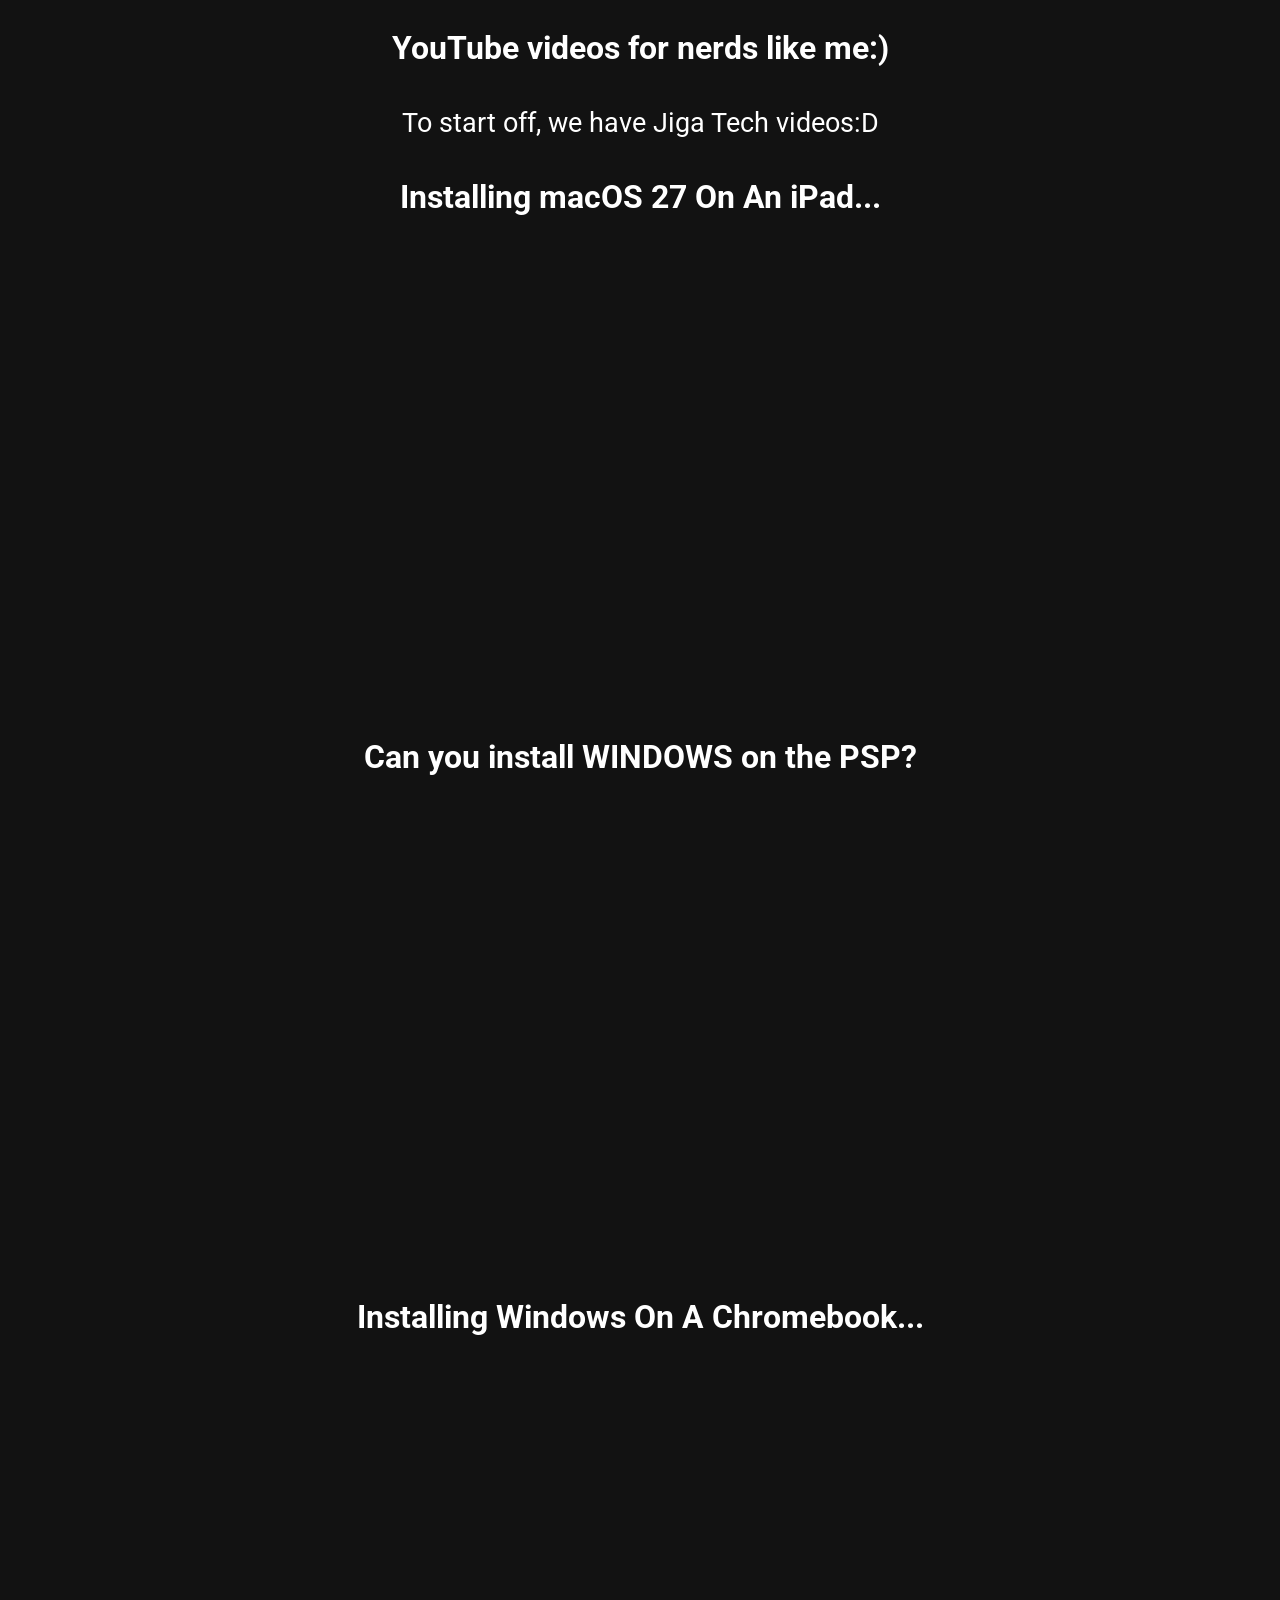
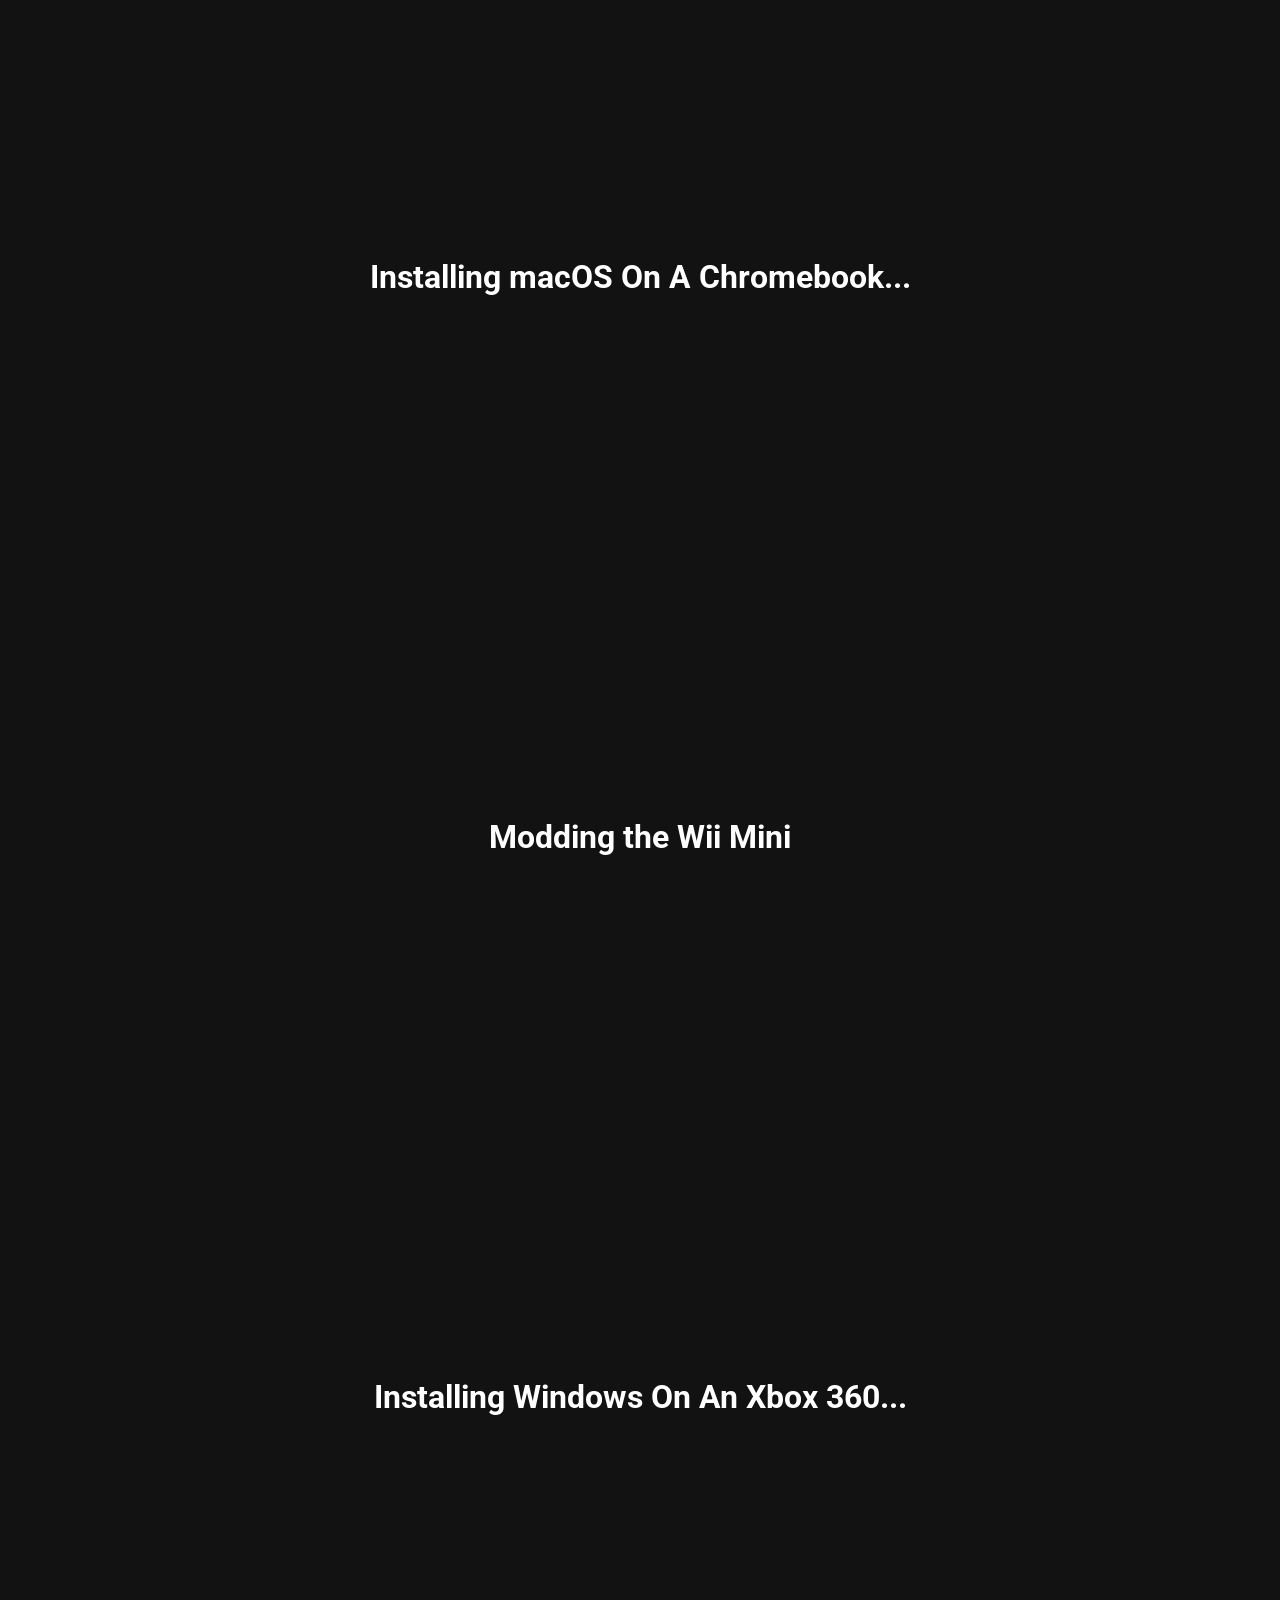
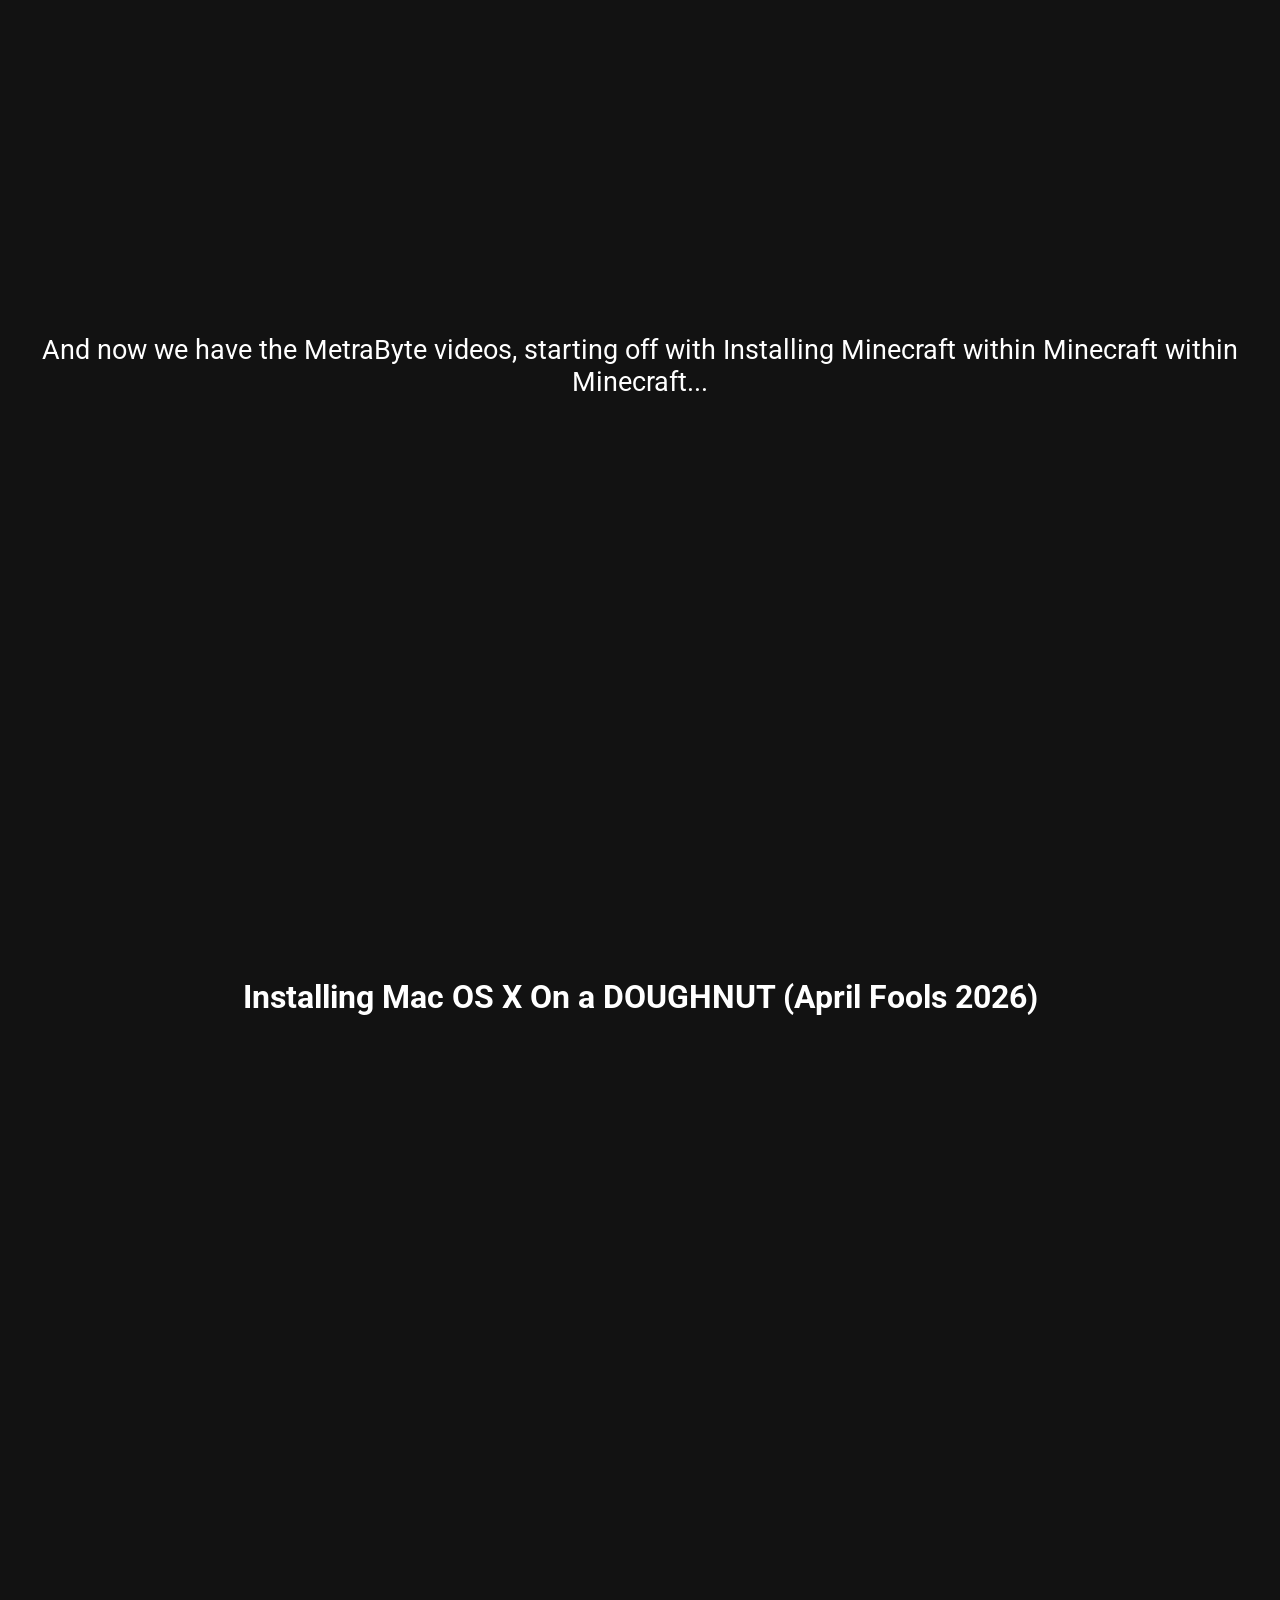
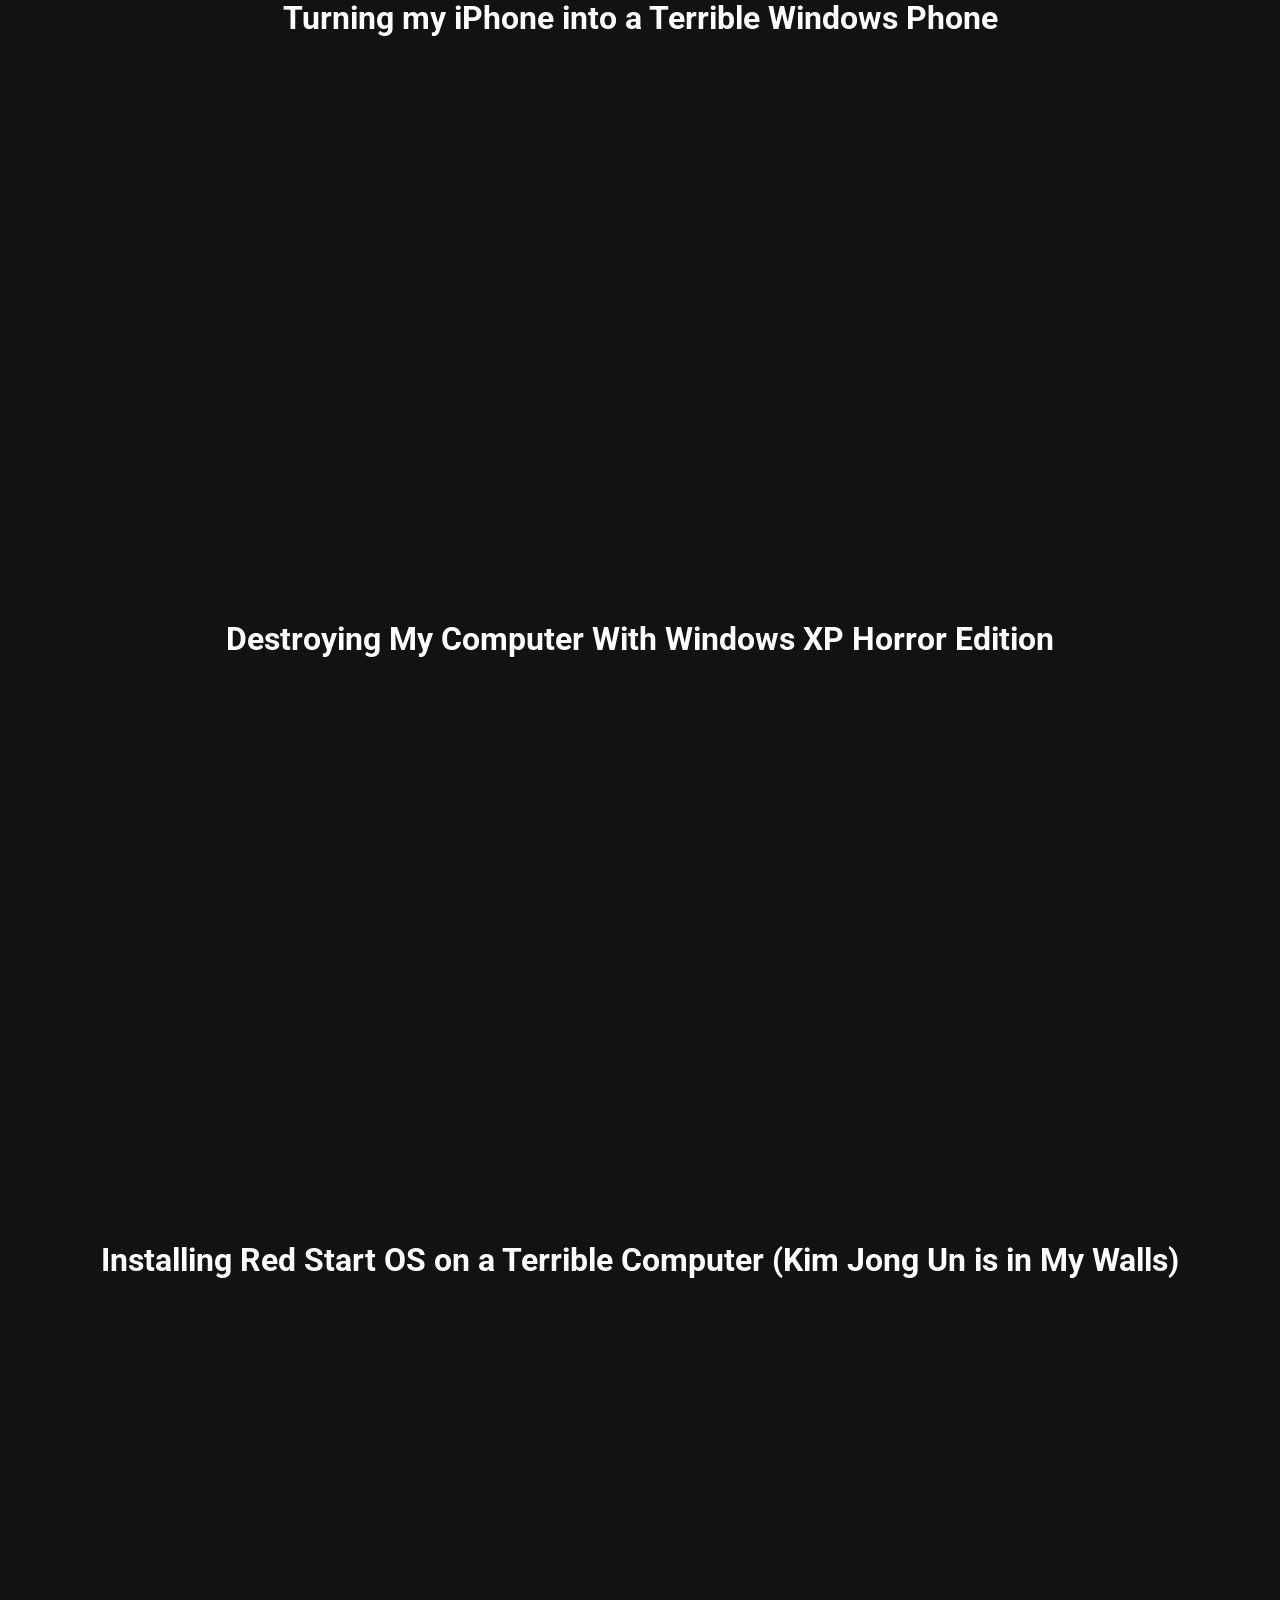
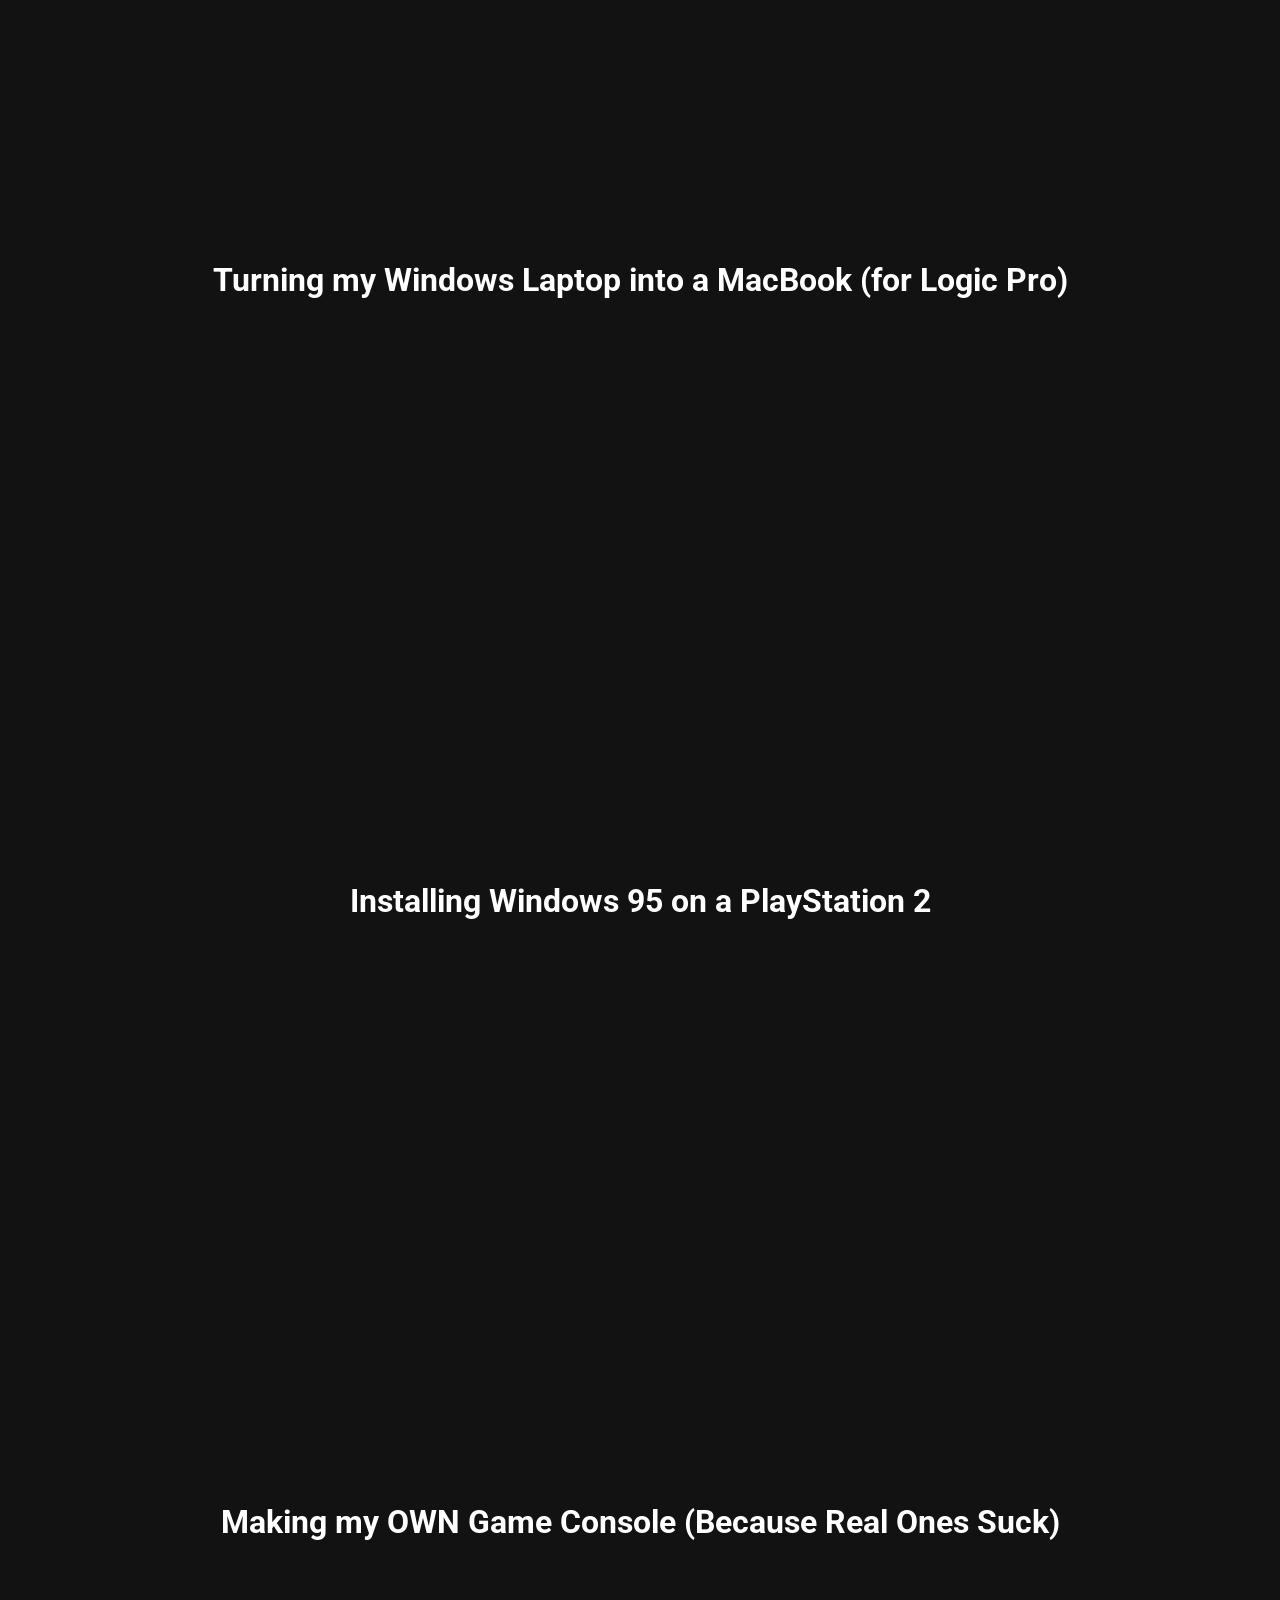
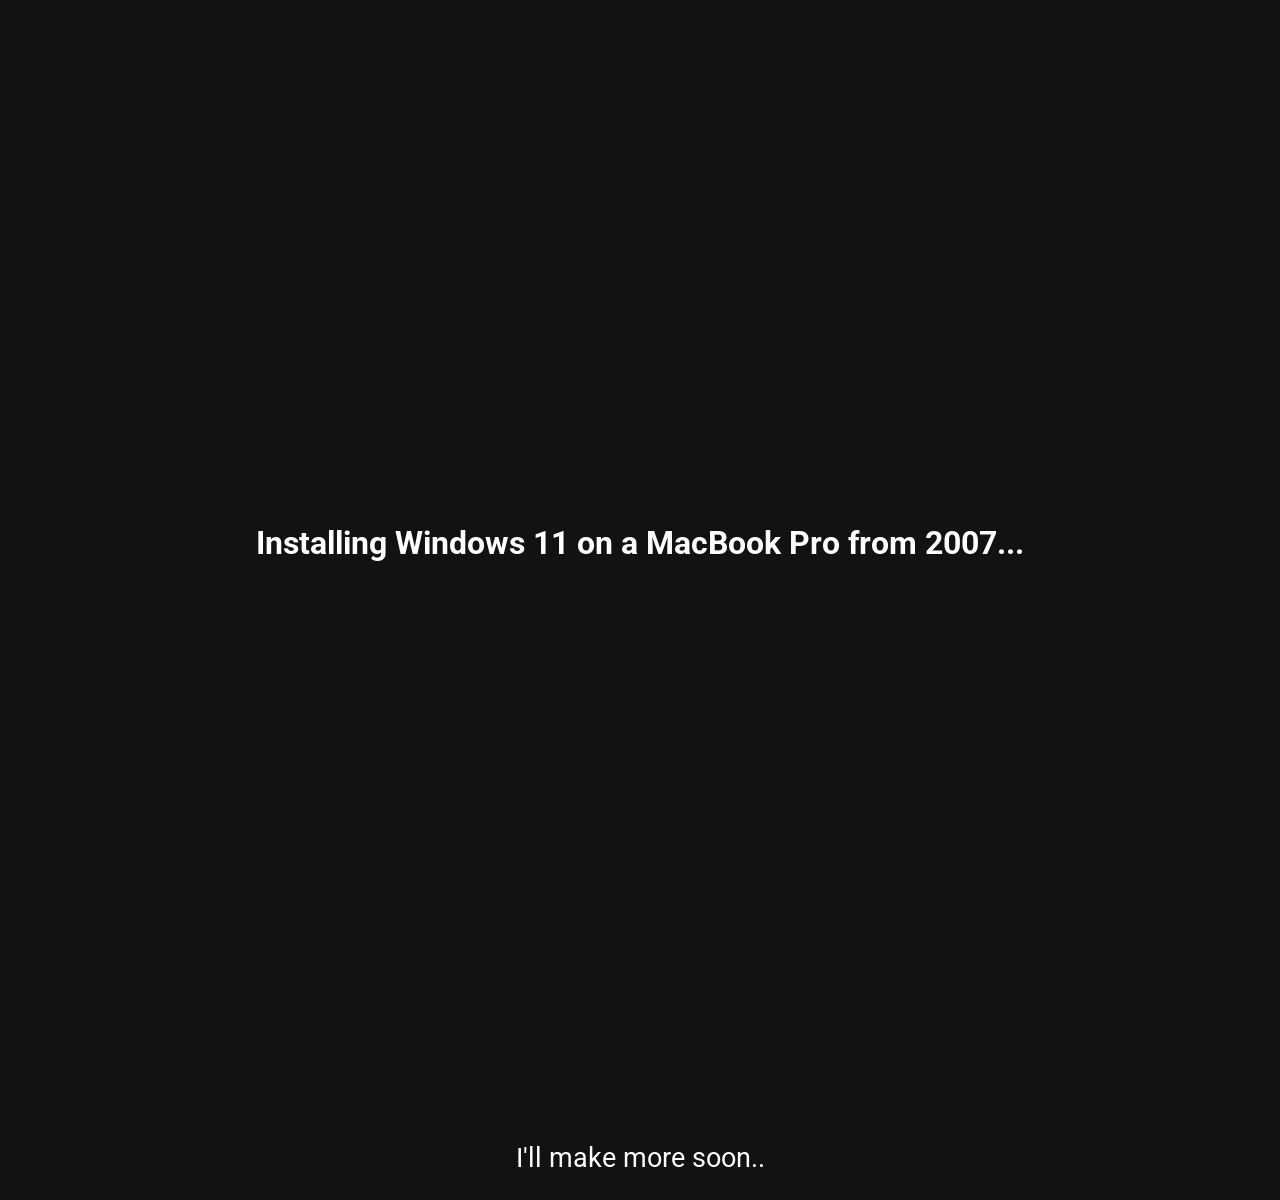
==== index.html @ 1952e0f5 "Fixed anchor tag margin being too small and removed the mobile viewport that was breaking, fixing in" ====
<!DOCTYPE html>
<html lang="en">
<head>
    <meta charset="UTF-8">
    <title>Youtube videos for nerds</title>
    <link rel="stylesheet" href="style.css">
    <link rel="icon" type="image/x-icon" href="https://www.youtube.com/s/desktop/ee8698c4/img/favicon_32x32.png">
</head>
<body>
<div class="main_div">
    <h1>YouTube videos for nerds like me:)</h1>
    <a>To start off, we have Jiga Tech videos:D</a>
    <h1>Installing macOS 27 On An iPad...</h1>
    <iframe width="852" height="479" src="https://www.youtube.com/embed/Q80JICYlaUM" title="Installing macOS 27 On An iPad..." frameborder="0" allow="accelerometer; autoplay; clipboard-write; encrypted-media; gyroscope; picture-in-picture; web-share" referrerpolicy="strict-origin-when-cross-origin" allowfullscreen></iframe>
    <h1>Can you install WINDOWS on the PSP?</h1>
    <iframe width="852" height="479" src="https://www.youtube.com/embed/58roVvNGNN0" title="Can You Install WINDOWS On The PSP?" frameborder="0" allow="accelerometer; autoplay; clipboard-write; encrypted-media; gyroscope; picture-in-picture; web-share" referrerpolicy="strict-origin-when-cross-origin" allowfullscreen></iframe>
    <h1>Installing Windows On A Chromebook...</h1>
    <iframe width="852" height="479" src="https://www.youtube.com/embed/crht0i_jyRI" title="Installing Windows On A Chromebook..." frameborder="0" allow="accelerometer; autoplay; clipboard-write; encrypted-media; gyroscope; picture-in-picture; web-share" referrerpolicy="strict-origin-when-cross-origin" allowfullscreen></iframe>
    <h1>Installing macOS On A Chromebook...</h1>
    <iframe width="852" height="479" src="https://www.youtube.com/embed/_Xw7yk_ZlBw" title="Installing macOS On A Chromebook..." frameborder="0" allow="accelerometer; autoplay; clipboard-write; encrypted-media; gyroscope; picture-in-picture; web-share" referrerpolicy="strict-origin-when-cross-origin" allowfullscreen></iframe>
    <h1>Modding the Wii Mini</h1>
    <iframe width="852" height="479" src="https://www.youtube.com/embed/7BPbZXWyrgA" title="Modding the Wii Mini" frameborder="0" allow="accelerometer; autoplay; clipboard-write; encrypted-media; gyroscope; picture-in-picture; web-share" referrerpolicy="strict-origin-when-cross-origin" allowfullscreen></iframe>
    <h1>Installing Windows On An Xbox 360...</h1>
    <iframe width="852" height="479" src="https://www.youtube.com/embed/KaP1374NFRg" title="Installing Windows On An Xbox 360..." frameborder="0" allow="accelerometer; autoplay; clipboard-write; encrypted-media; gyroscope; picture-in-picture; web-share" referrerpolicy="strict-origin-when-cross-origin" allowfullscreen></iframe>
    <a>And now we have the MetraByte videos, starting off with Installing Minecraft within Minecraft within Minecraft...</a>
    <iframe width="945" height="540" src="https://www.youtube.com/embed/Di9E1M2FveU" title="Installing Minecraft within Minecraft within Minecraft..." frameborder="0" allow="accelerometer; autoplay; clipboard-write; encrypted-media; gyroscope; picture-in-picture; web-share" referrerpolicy="strict-origin-when-cross-origin" allowfullscreen></iframe>
    <h1>Installing Mac OS X On a DOUGHNUT (April Fools 2026)</h1>
    <iframe width="945" height="540" src="https://www.youtube.com/embed/rZ3J-4A0E00" title="Installing Mac OS X On a DOUGHNUT (April Fools 2026)" frameborder="0" allow="accelerometer; autoplay; clipboard-write; encrypted-media; gyroscope; picture-in-picture; web-share" referrerpolicy="strict-origin-when-cross-origin" allowfullscreen></iframe>
    <h1>Turning my iPhone into a Terrible Windows Phone</h1>
    <iframe width="945" height="540" src="https://www.youtube.com/embed/H2f_0lHPXfc" title="Turning my iPhone into a Terrible Windows Phone" frameborder="0" allow="accelerometer; autoplay; clipboard-write; encrypted-media; gyroscope; picture-in-picture; web-share" referrerpolicy="strict-origin-when-cross-origin" allowfullscreen></iframe>
    <h1>Destroying My Computer With Windows XP Horror Edition</h1>
    <iframe width="945" height="540" src="https://www.youtube.com/embed/OFXDMqabxuI" title="Destroying My Computer With Windows XP Horror Edition" frameborder="0" allow="accelerometer; autoplay; clipboard-write; encrypted-media; gyroscope; picture-in-picture; web-share" referrerpolicy="strict-origin-when-cross-origin" allowfullscreen></iframe>
    <h1>Installing Red Start OS on a Terrible Computer (Kim Jong Un is in My Walls)</h1>
    <iframe width="945" height="540" src="https://www.youtube.com/embed/Gatfb-Of8HY" title="Installing Red Star OS on a Terrible Computer (Kim Jong Un is in My Walls)" frameborder="0" allow="accelerometer; autoplay; clipboard-write; encrypted-media; gyroscope; picture-in-picture; web-share" referrerpolicy="strict-origin-when-cross-origin" allowfullscreen></iframe>
    <h1>Turning my Windows Laptop into a MacBook (for Logic Pro)</h1>
    <iframe width="945" height="540" src="https://www.youtube.com/embed/4u9hv91cWFI" title="Turning my Windows Laptop into a MacBook (for Logic Pro)" frameborder="0" allow="accelerometer; autoplay; clipboard-write; encrypted-media; gyroscope; picture-in-picture; web-share" referrerpolicy="strict-origin-when-cross-origin" allowfullscreen></iframe>
    <h1>Installing Windows 95 on a PlayStation 2</h1>
    <iframe width="945" height="540" src="https://www.youtube.com/embed/NJn9G5nzNj8" title="Installing Windows 95 on a PlayStation 2" frameborder="0" allow="accelerometer; autoplay; clipboard-write; encrypted-media; gyroscope; picture-in-picture; web-share" referrerpolicy="strict-origin-when-cross-origin" allowfullscreen></iframe>
    <h1>Making my OWN Game Console (Because Real Ones Suck)</h1>
    <iframe width="945" height="540" src="https://www.youtube.com/embed/iDDyutf7acA" title="Making my OWN Game Console (Because Real Ones Suck)" frameborder="0" allow="accelerometer; autoplay; clipboard-write; encrypted-media; gyroscope; picture-in-picture; web-share" referrerpolicy="strict-origin-when-cross-origin" allowfullscreen></iframe>
    <h1>Installing Windows 11 on a MacBook Pro from 2007...</h1>
    <iframe width="945" height="540" src="https://www.youtube.com/embed/2RA-zcBE9aY" title="Installing Windows 11 on a MacBook Pro from 2007..." frameborder="0" allow="accelerometer; autoplay; clipboard-write; encrypted-media; gyroscope; picture-in-picture; web-share" referrerpolicy="strict-origin-when-cross-origin" allowfullscreen></iframe>
    <a>I'll make more soon..</a>
</body>
</html>
---- style.css ----
@import url('https://fonts.googleapis.com/css2?family=Roboto:ital,wght@0,100..900;1,100..900&display=swap');

.main_div {
    display: flex;
    align-items: center;
    justify-content: center;
    flex-direction: column;
    text-align: center;
    font-family: Roboto, sans-serif;
}

body {
    background-color: #121212;
    color: white;
}

a {
    font-size: 27px;
    display: inline-block; /* Required to allow top/bottom margins */
    margin: 0.67em 0;
}
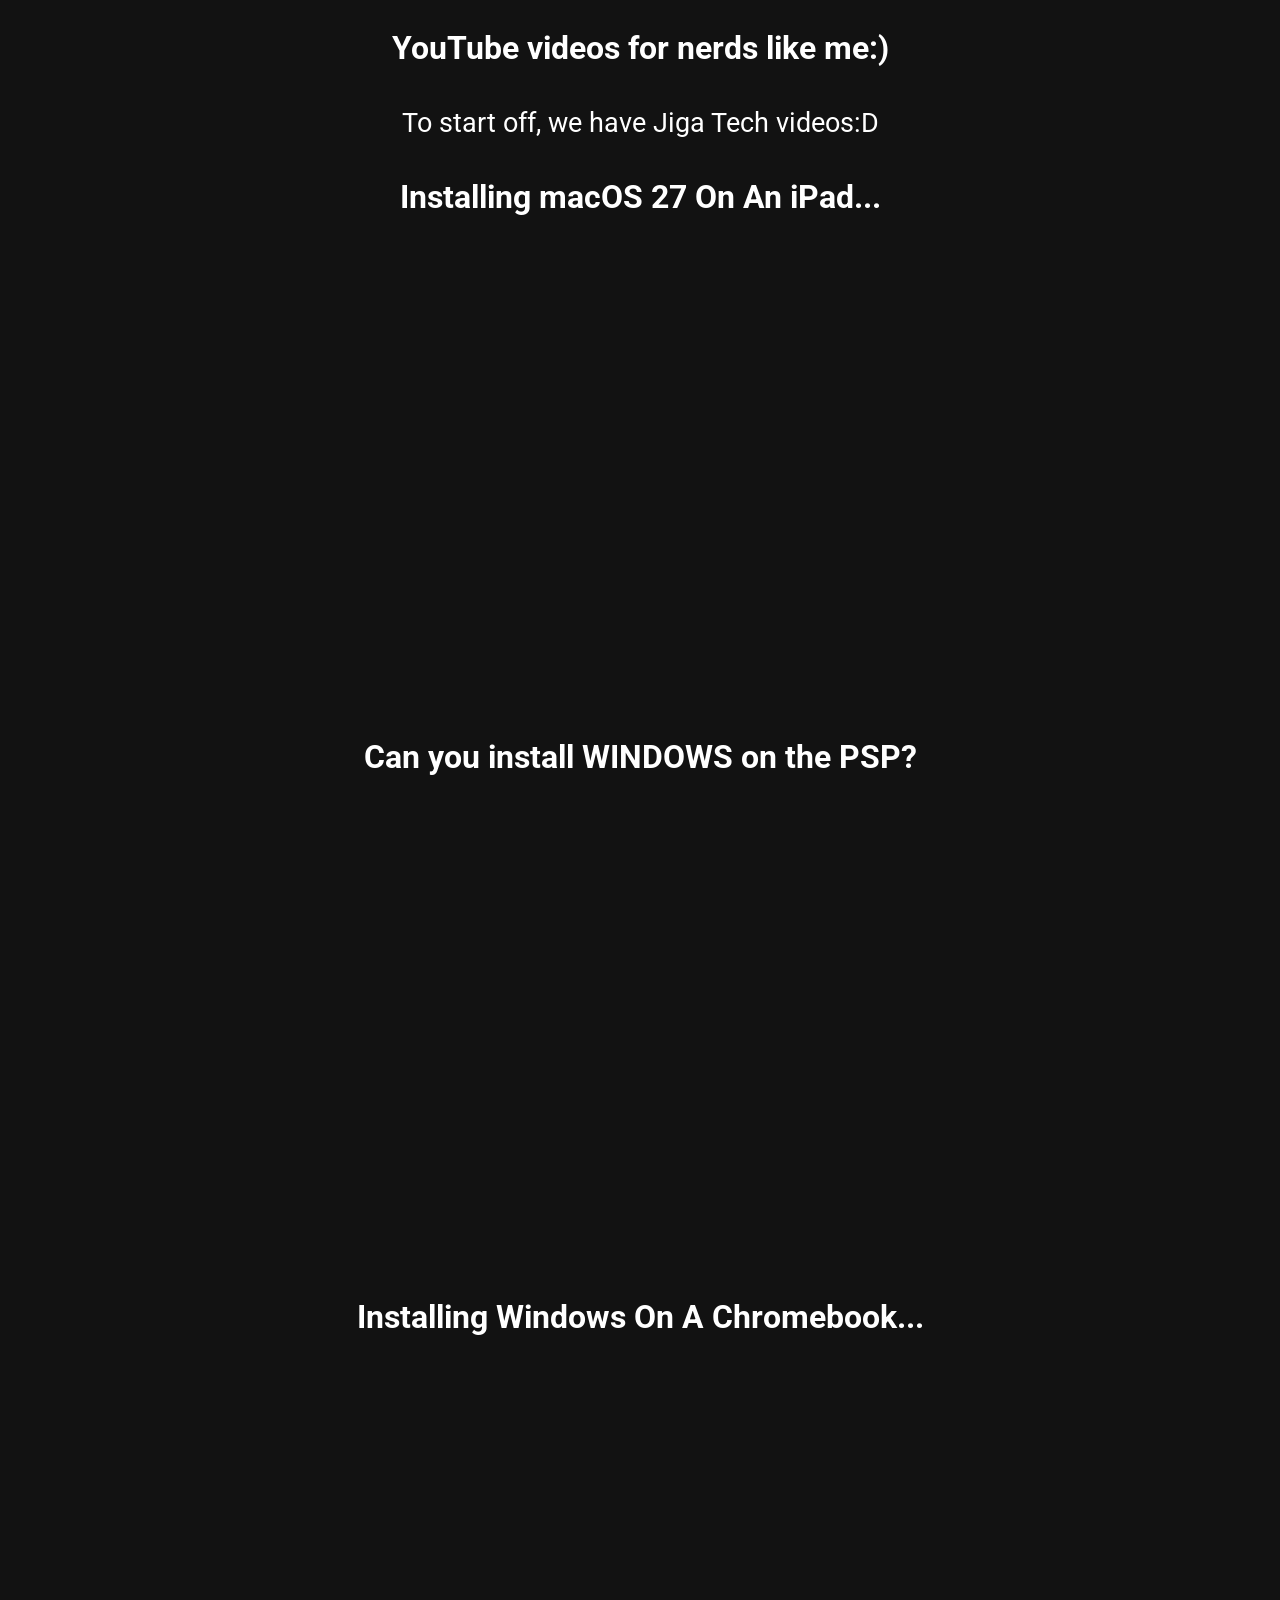
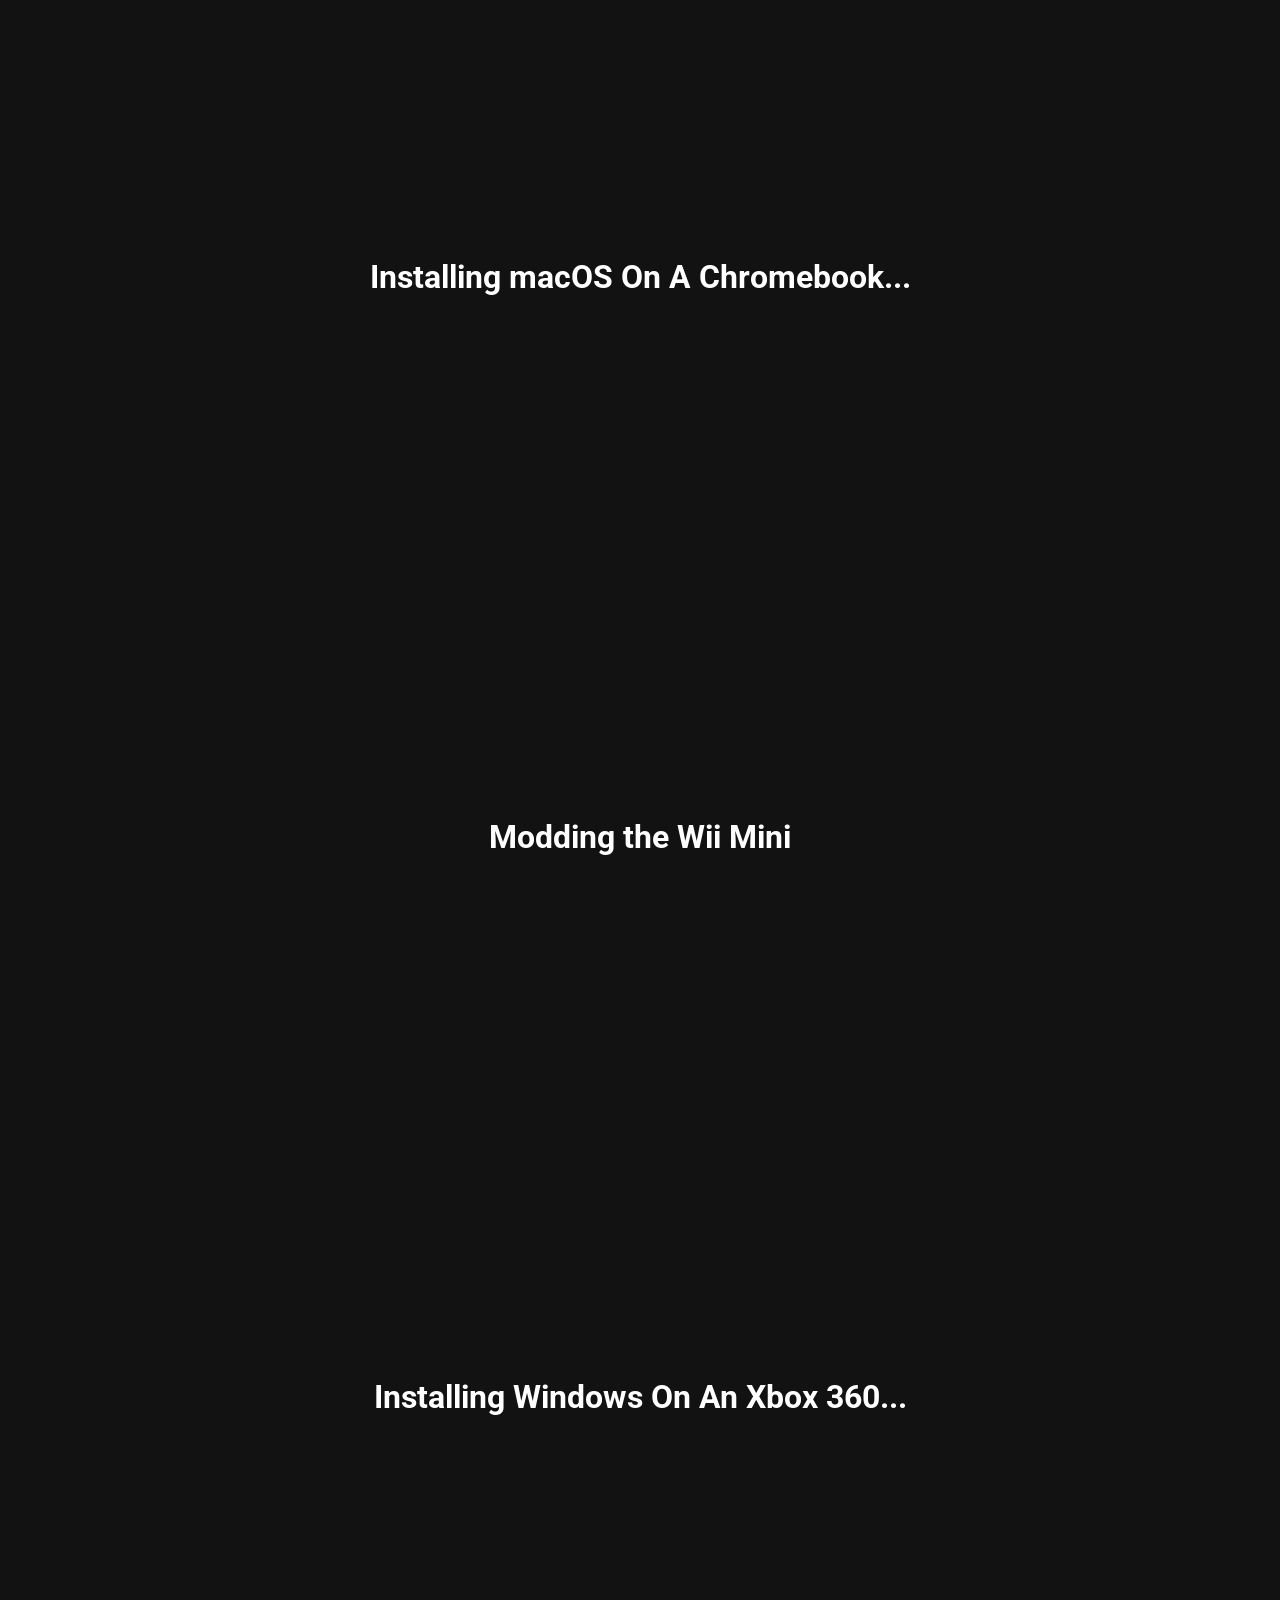
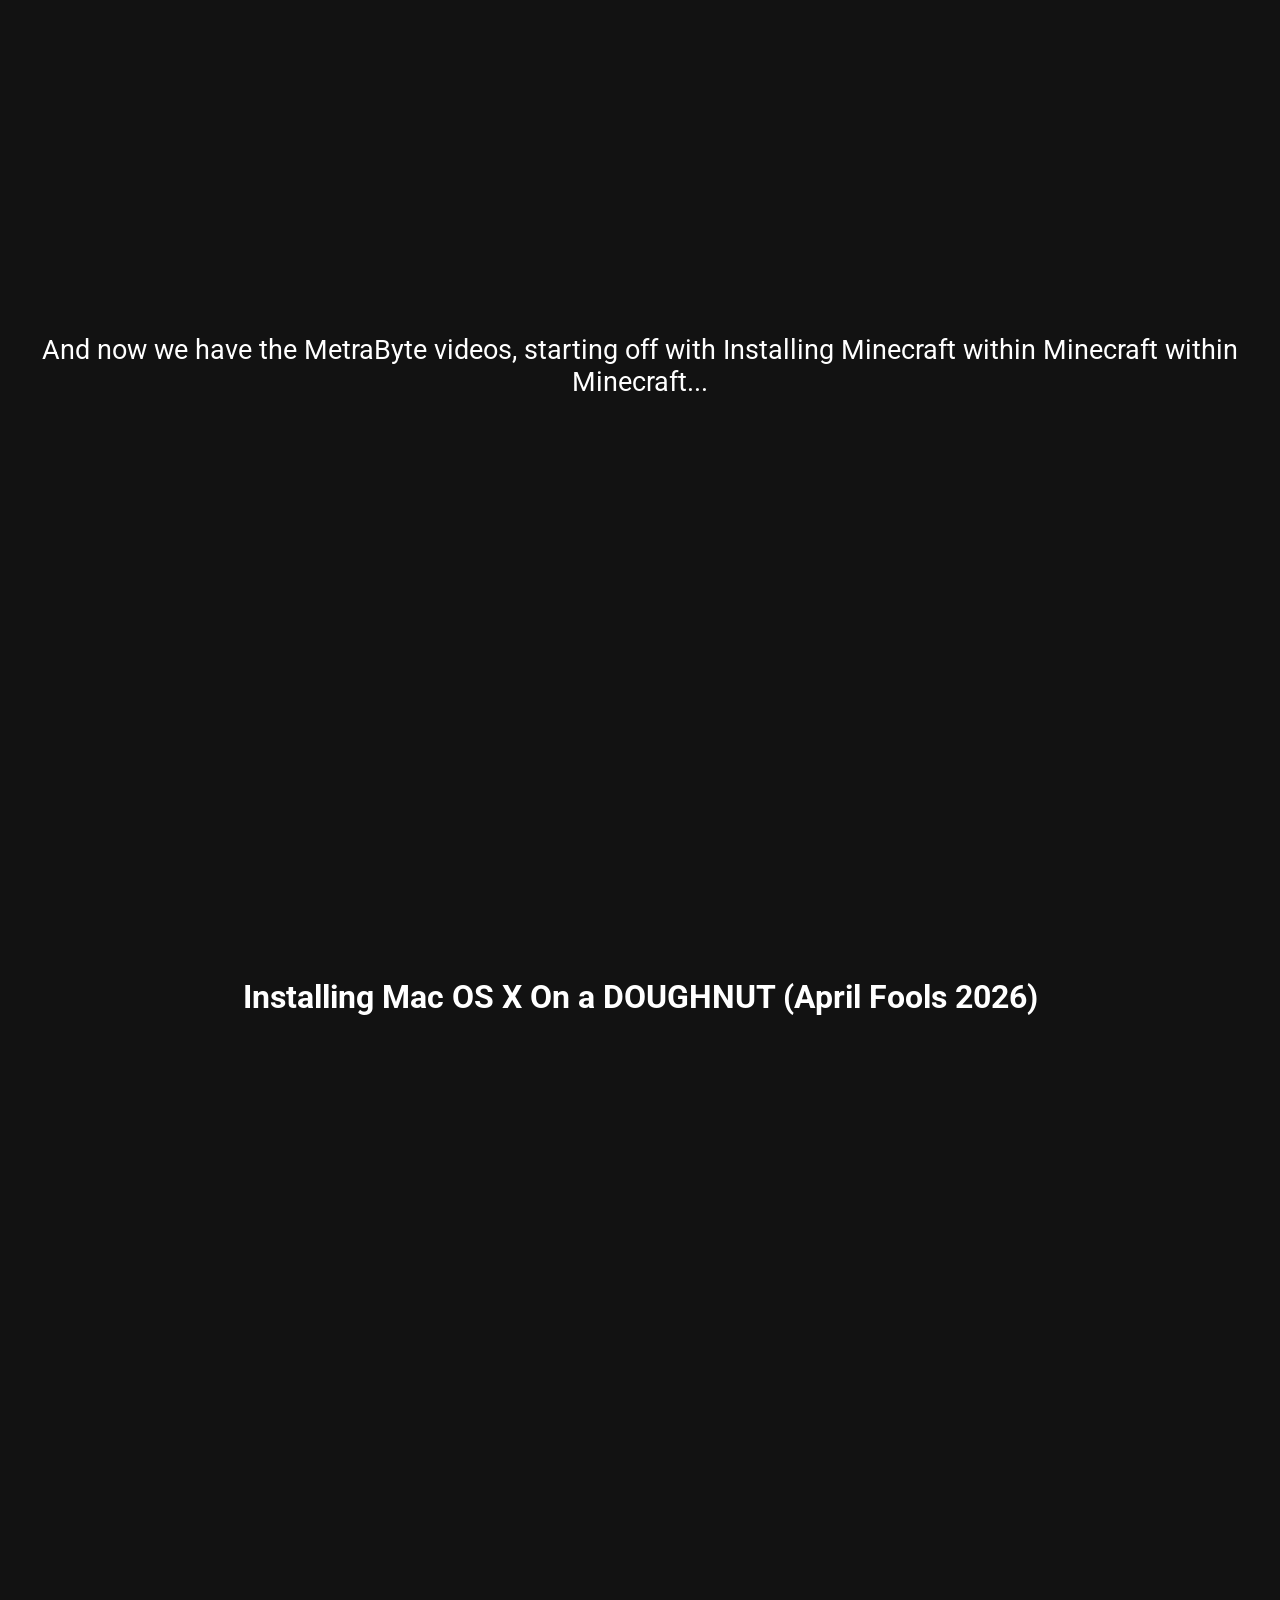
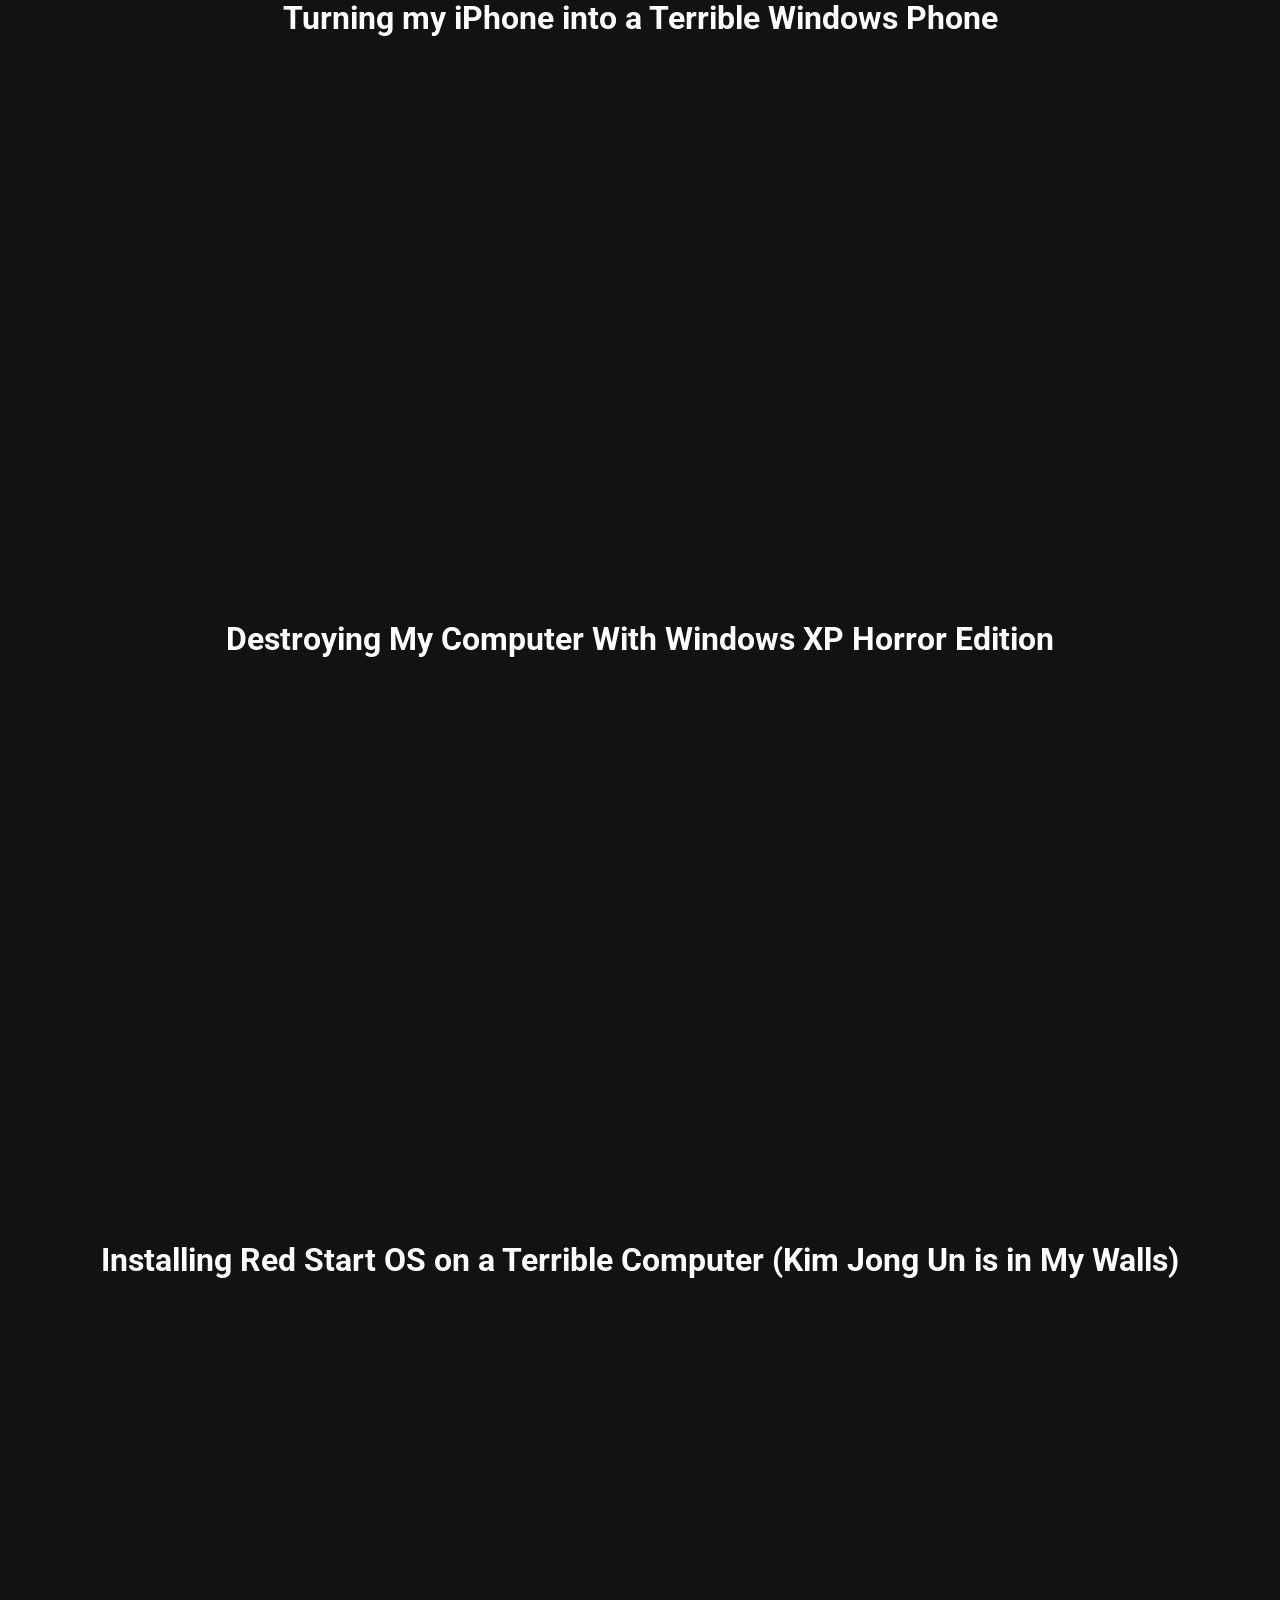
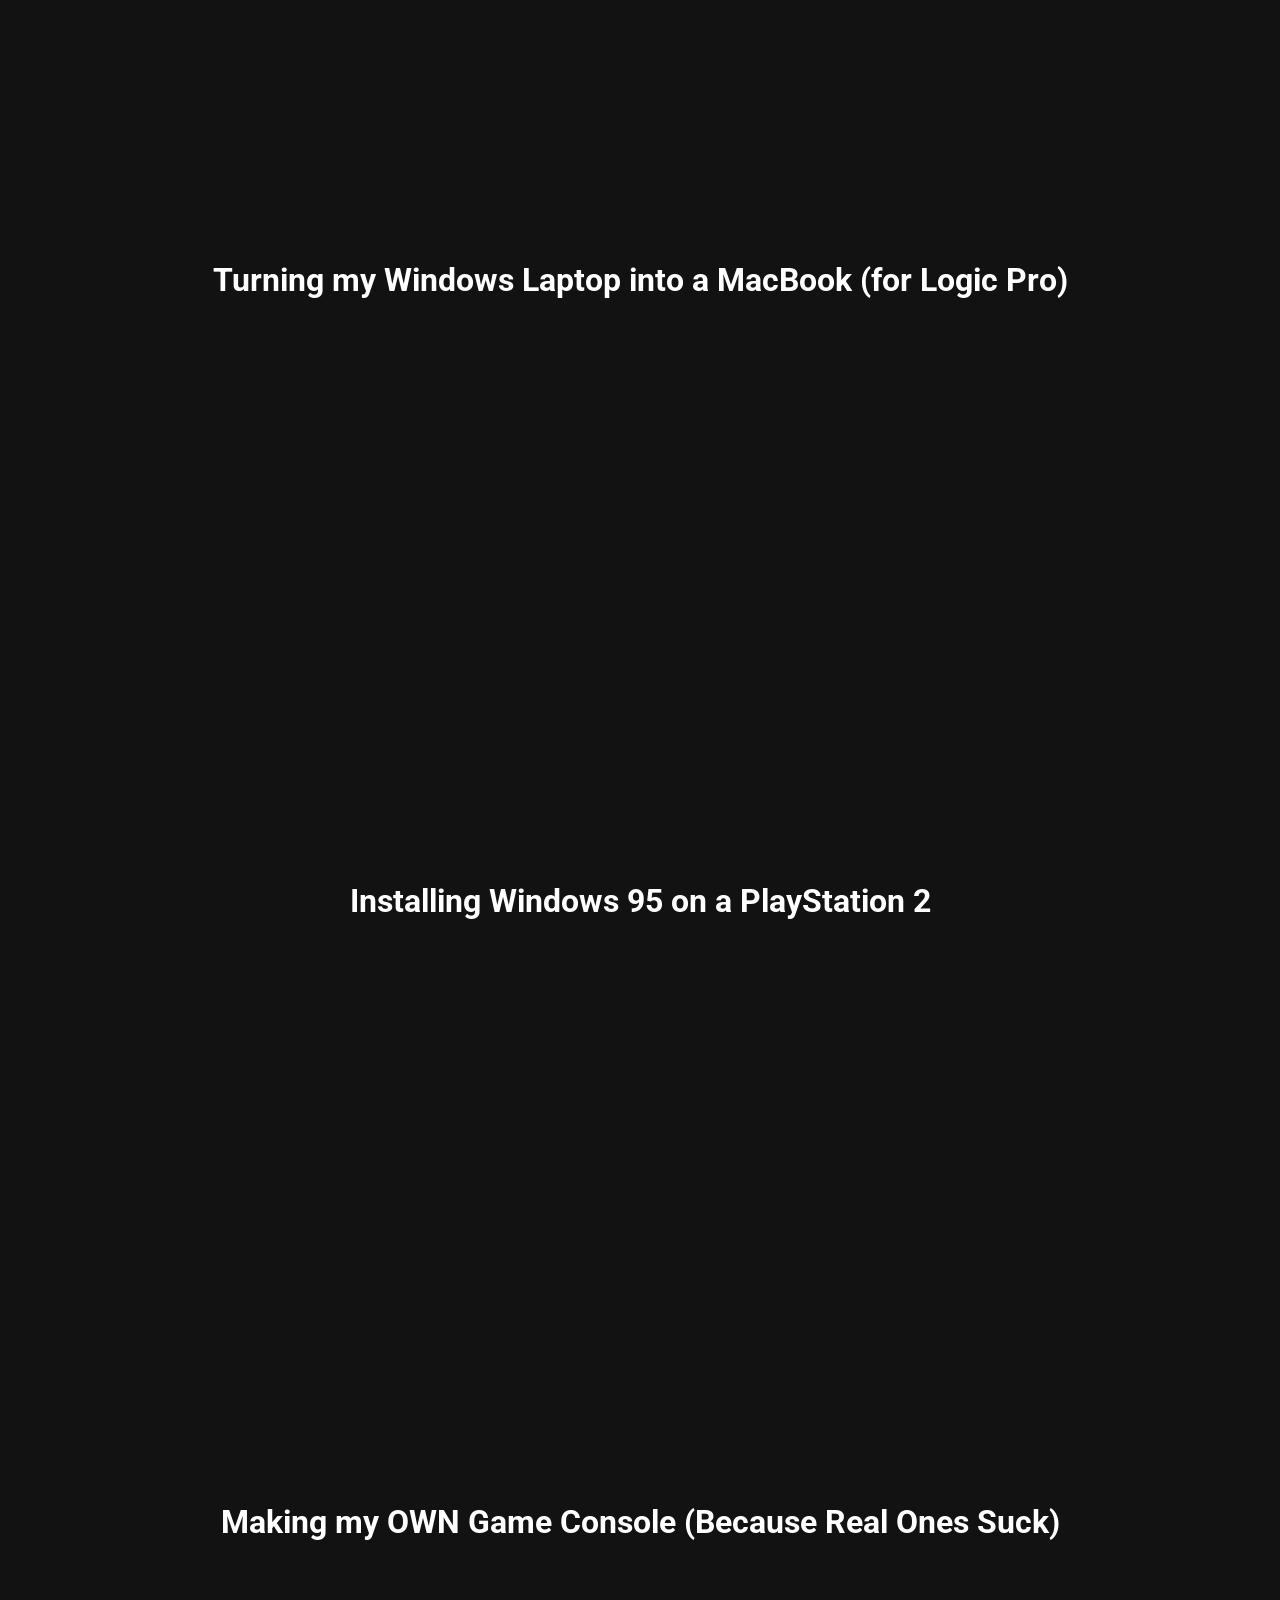
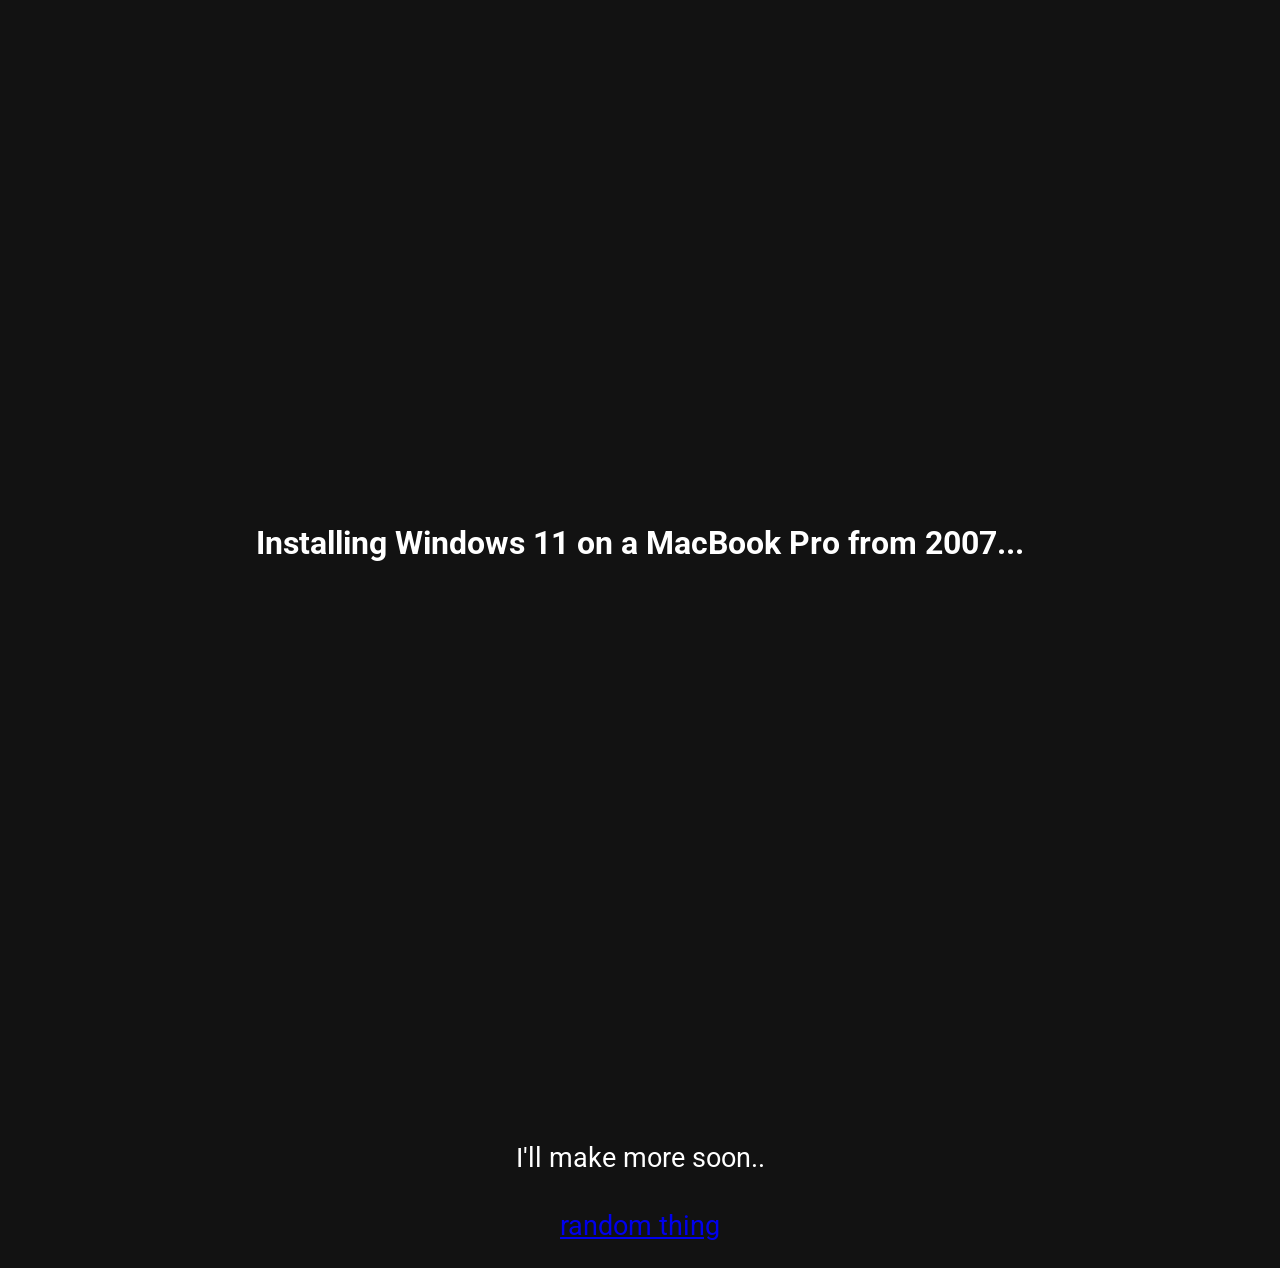
==== commit 20e21b6c: "thing" ====
--- a/index.html
+++ b/index.html
@@ -41,5 +41,6 @@
     <h1>Installing Windows 11 on a MacBook Pro from 2007...</h1>
     <iframe width="945" height="540" src="https://www.youtube.com/embed/2RA-zcBE9aY" title="Installing Windows 11 on a MacBook Pro from 2007..." frameborder="0" allow="accelerometer; autoplay; clipboard-write; encrypted-media; gyroscope; picture-in-picture; web-share" referrerpolicy="strict-origin-when-cross-origin" allowfullscreen></iframe>
     <a>I'll make more soon..</a>
+    <a href="https://scratch.mit.edu/projects/1377485109/">random thing</a>
 </body>
 </html>
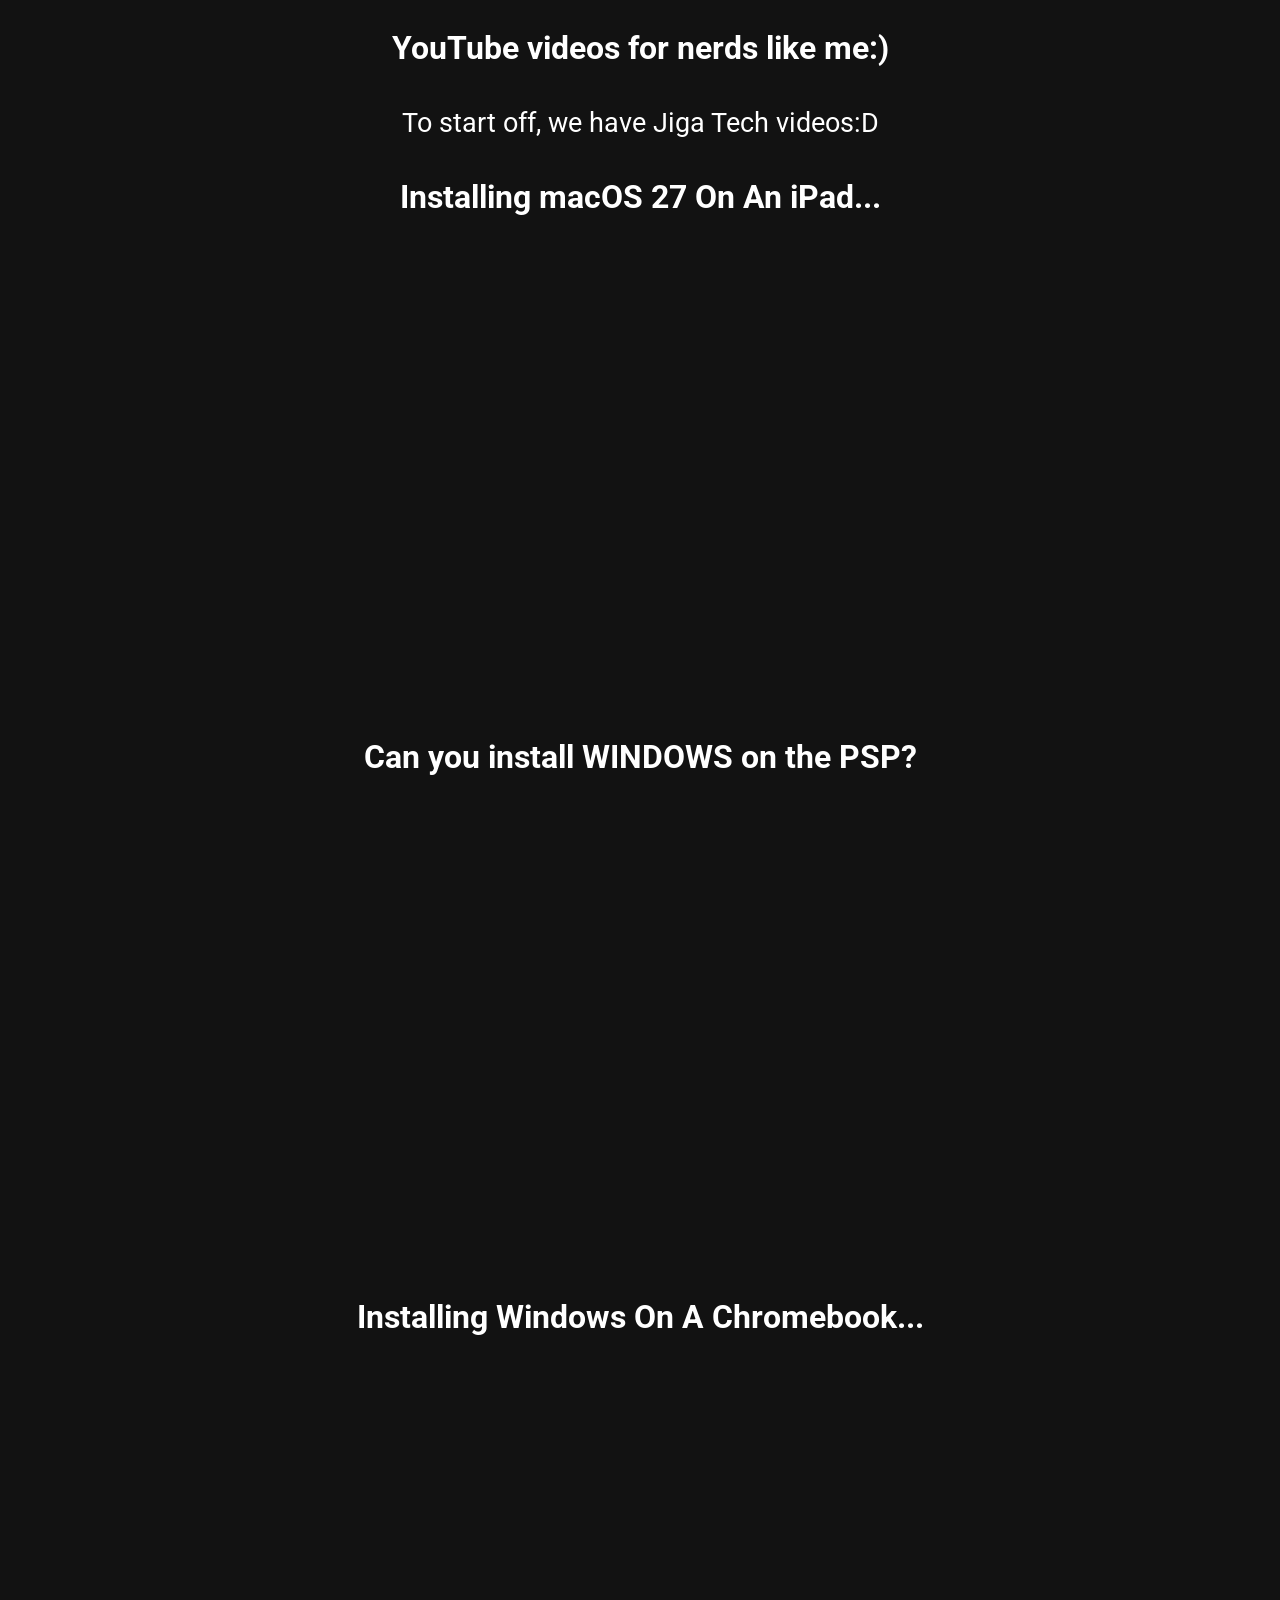
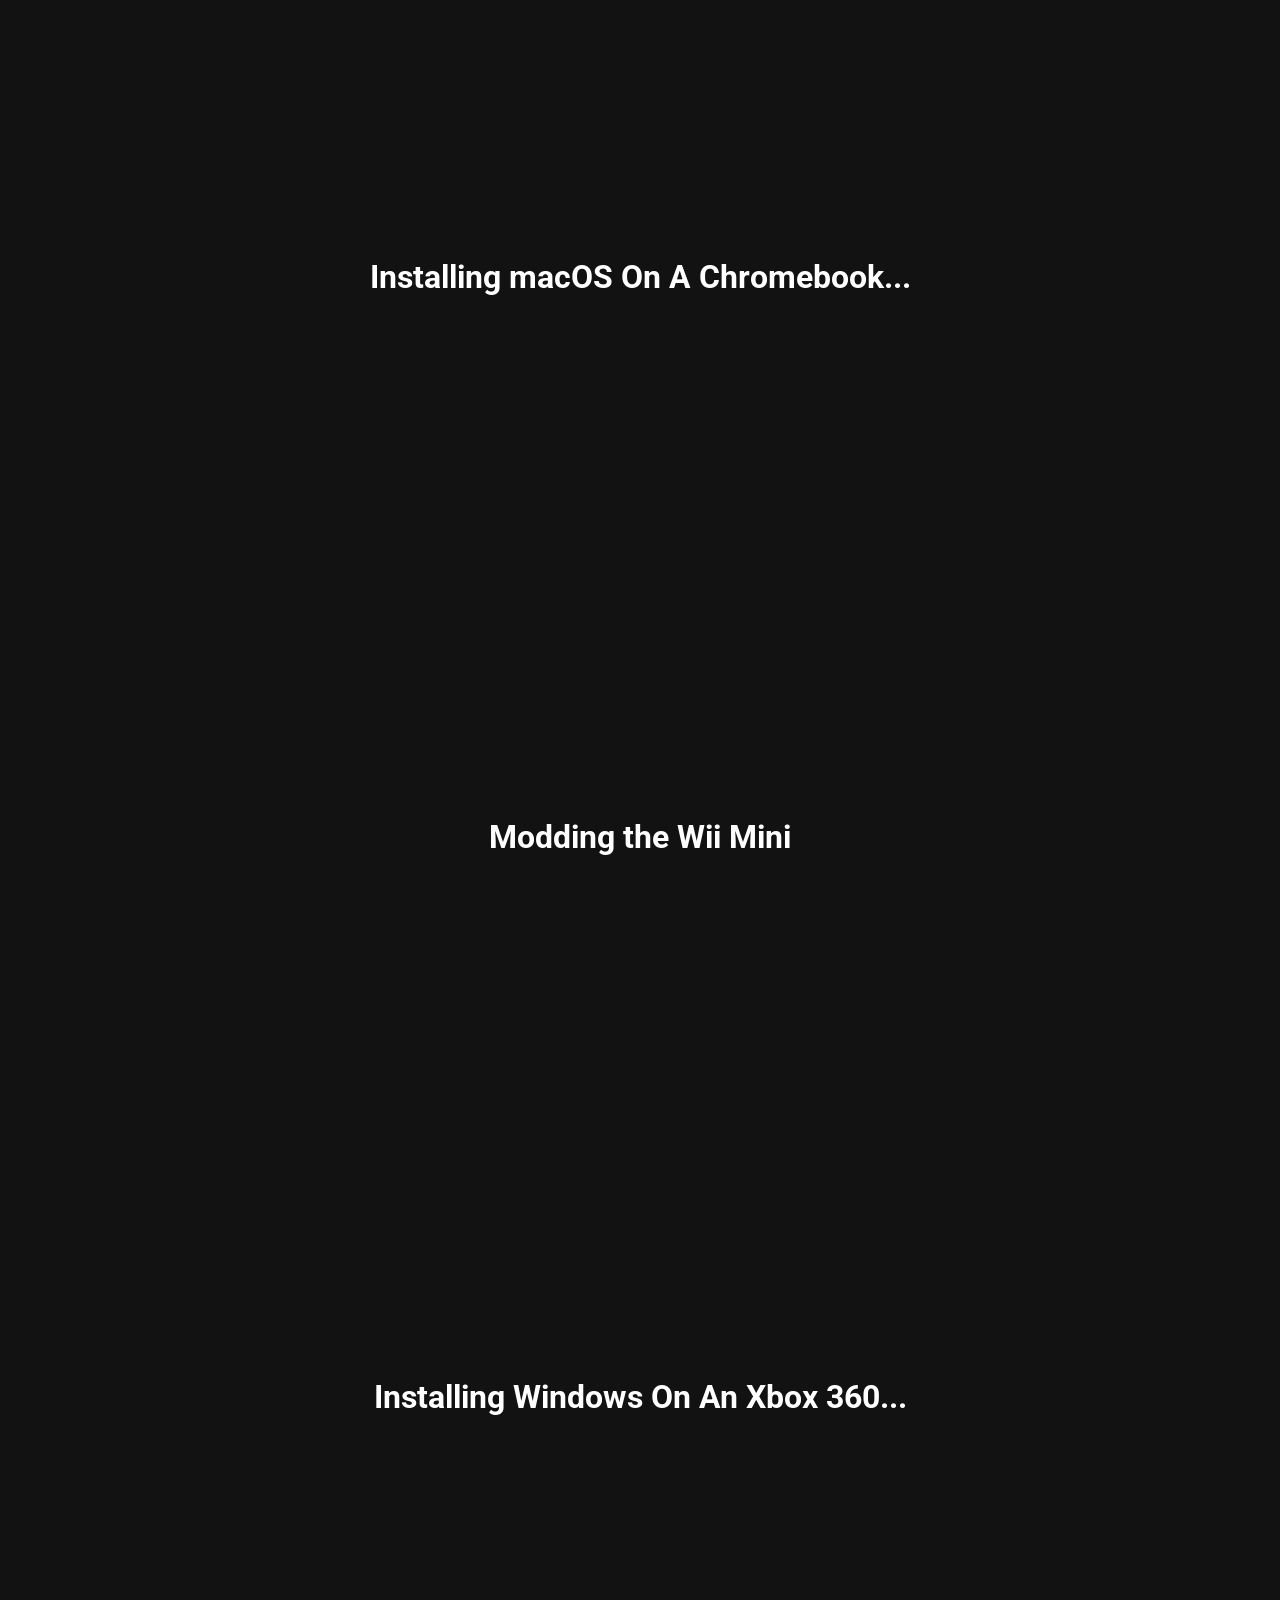
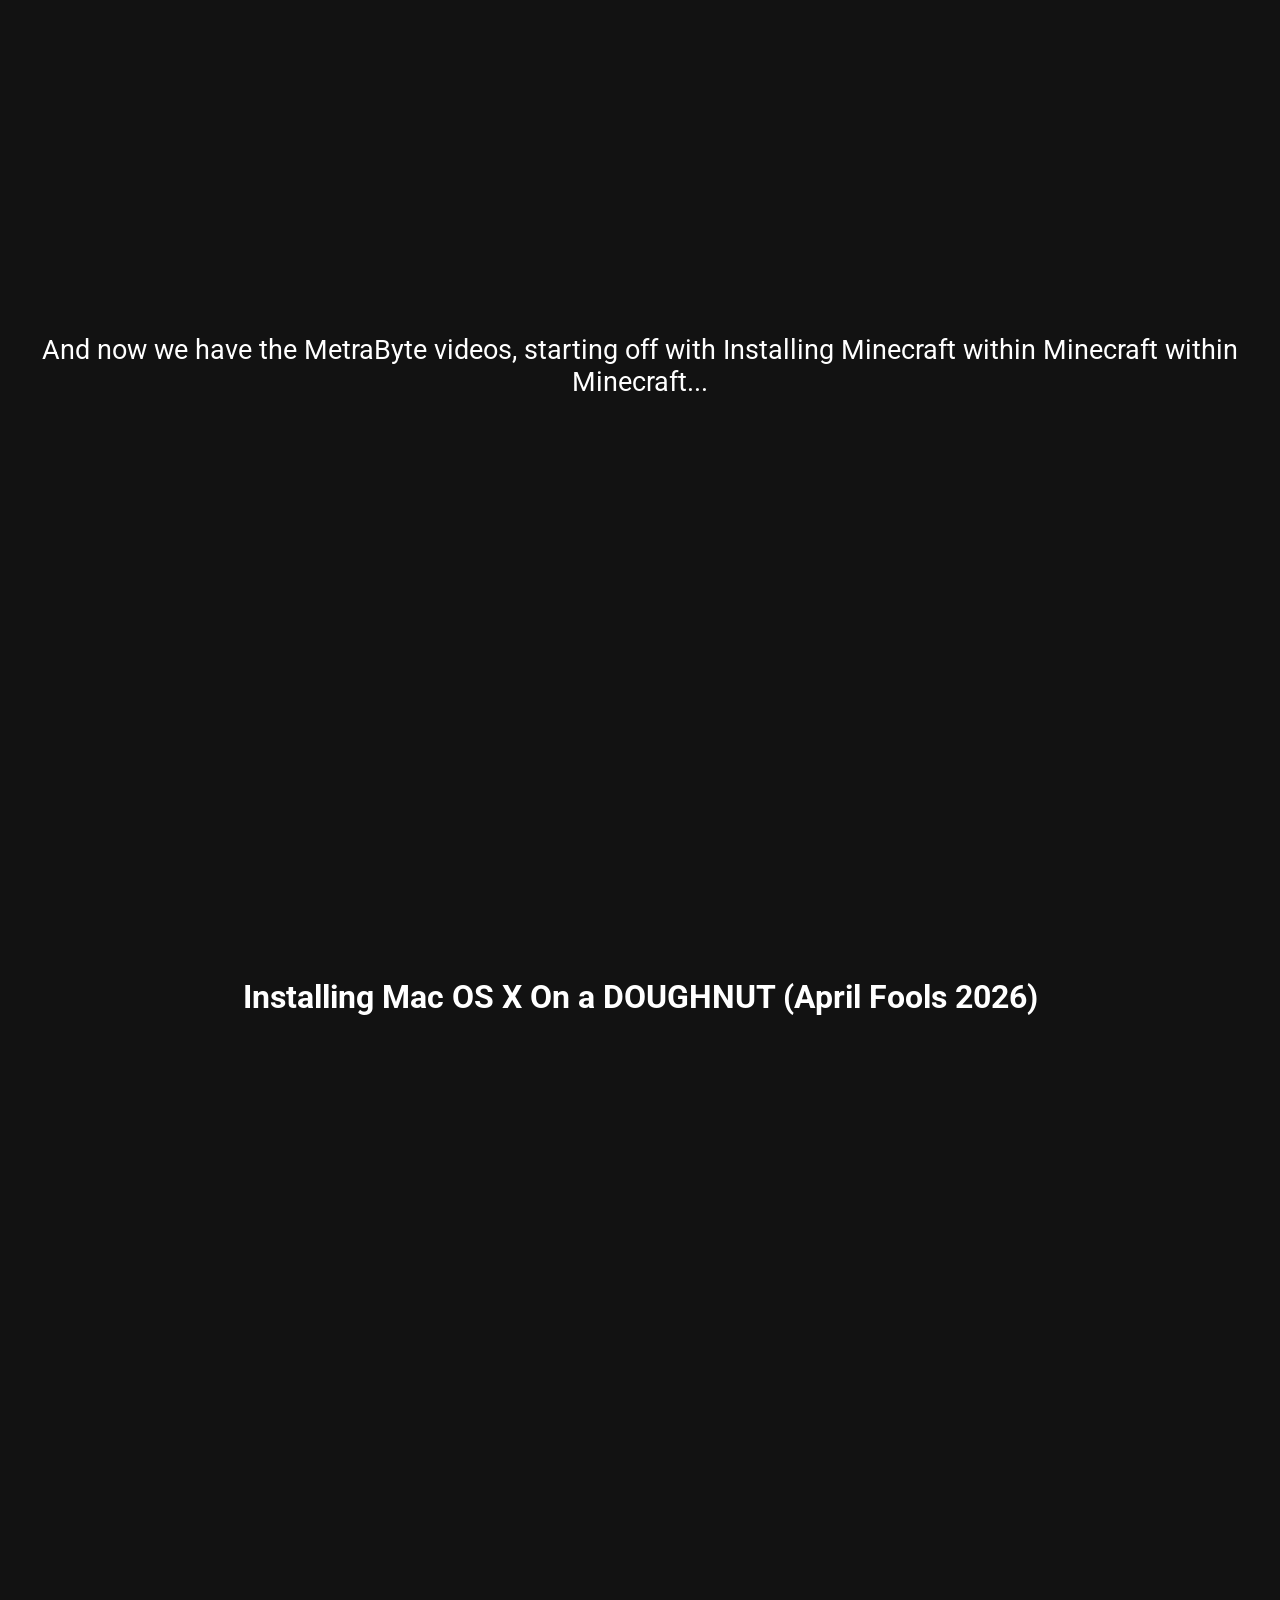
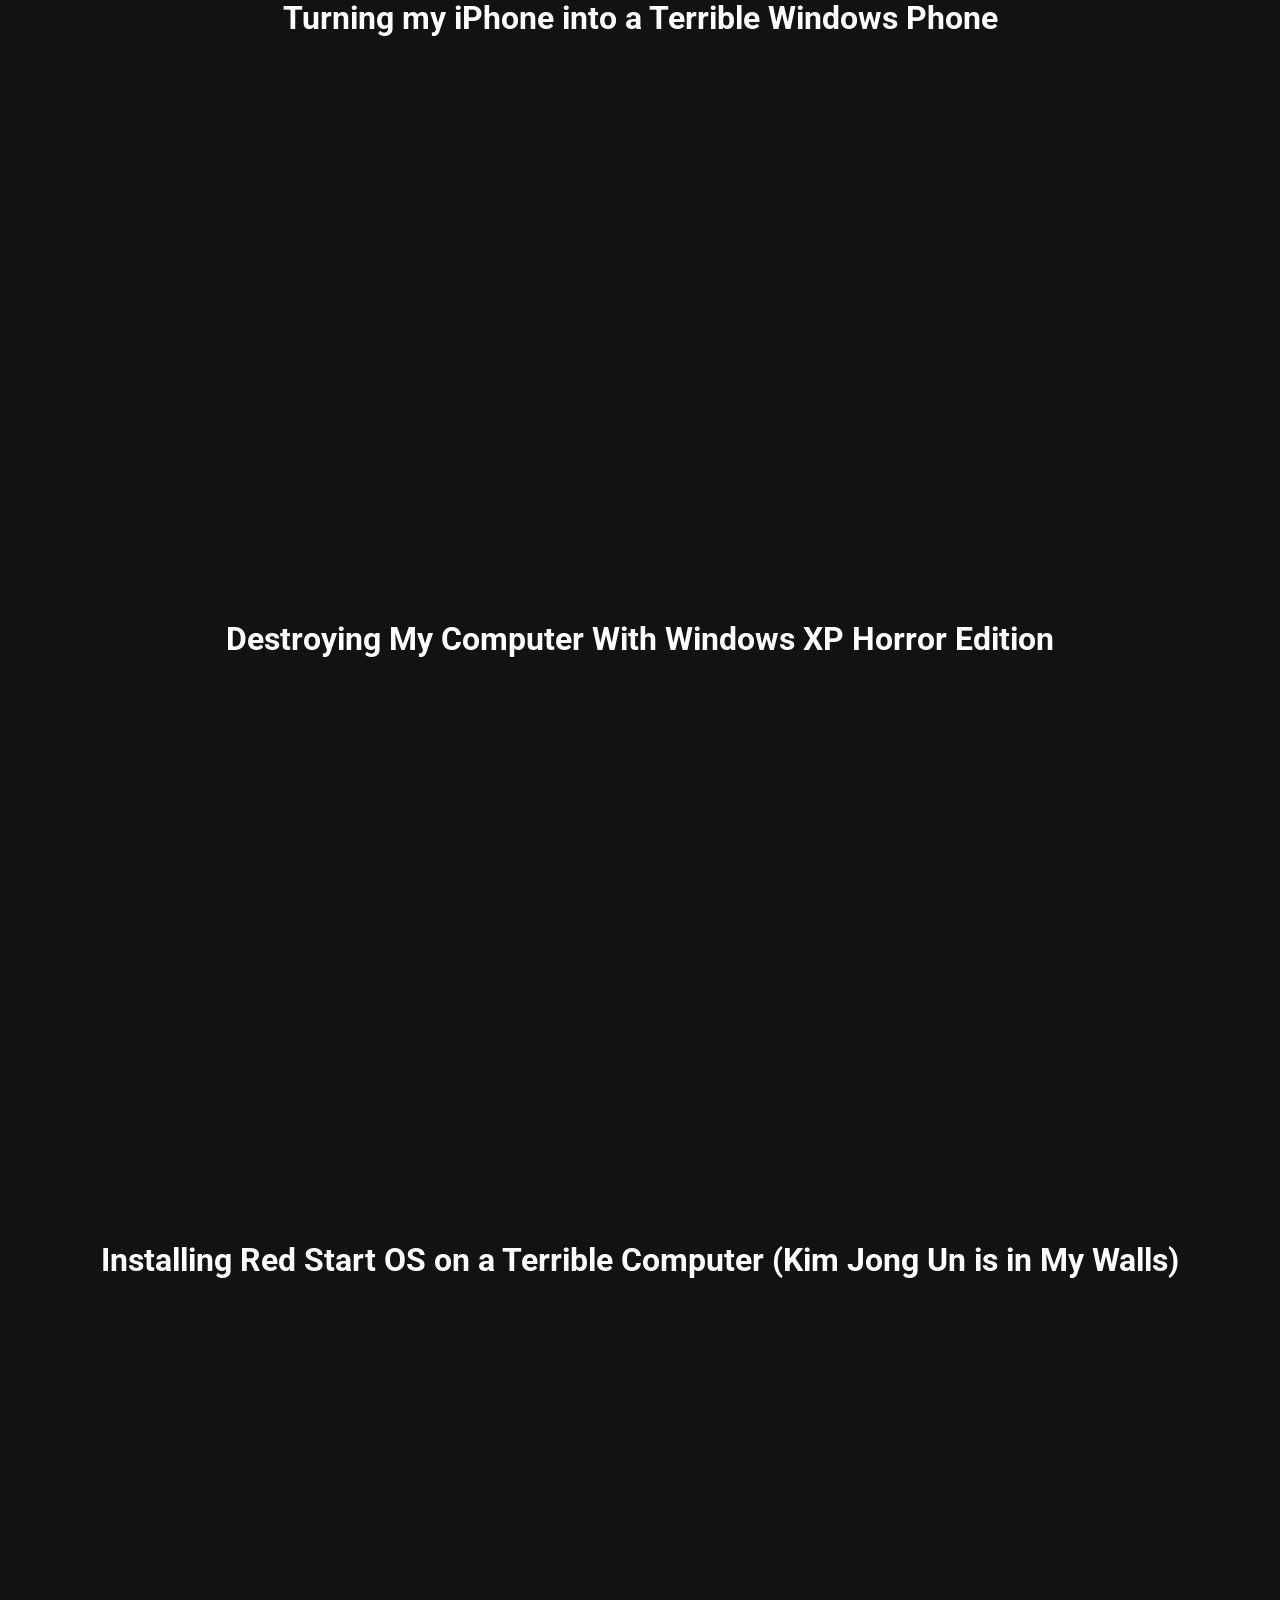
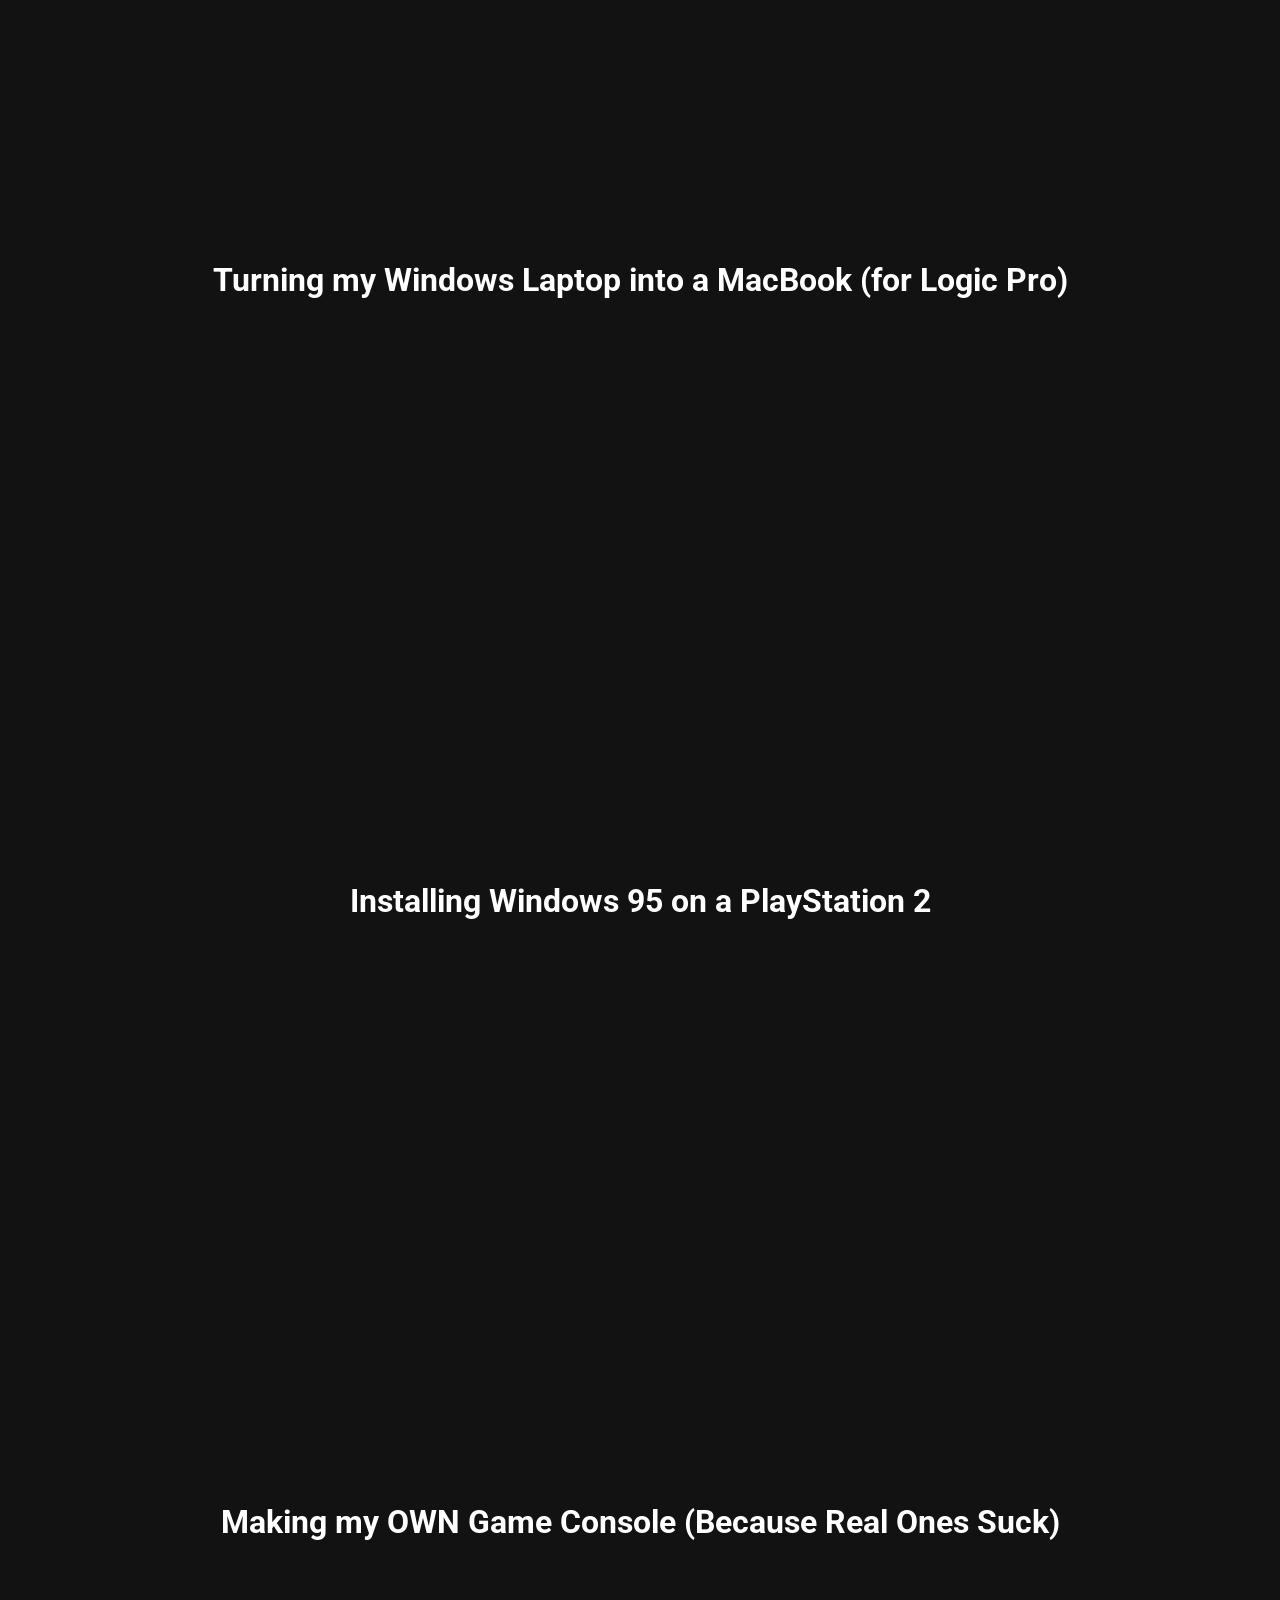
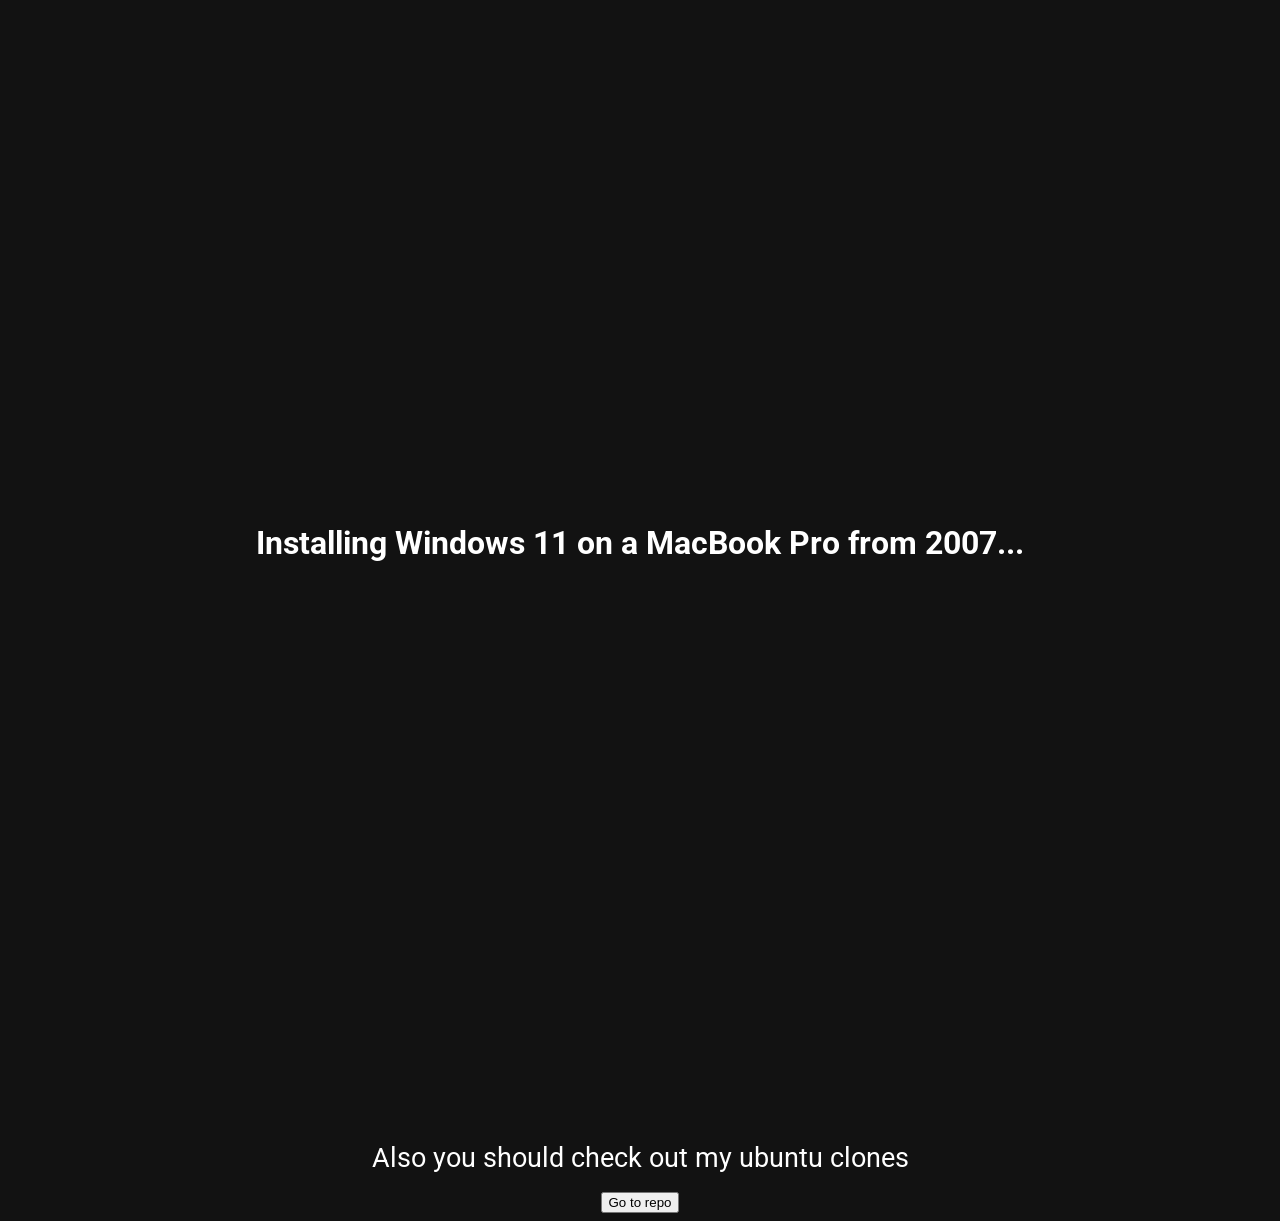
==== commit ec73c598: "Update README.md" ====
--- a/index.html
+++ b/index.html
@@ -40,7 +40,7 @@
     <iframe width="945" height="540" src="https://www.youtube.com/embed/iDDyutf7acA" title="Making my OWN Game Console (Because Real Ones Suck)" frameborder="0" allow="accelerometer; autoplay; clipboard-write; encrypted-media; gyroscope; picture-in-picture; web-share" referrerpolicy="strict-origin-when-cross-origin" allowfullscreen></iframe>
     <h1>Installing Windows 11 on a MacBook Pro from 2007...</h1>
     <iframe width="945" height="540" src="https://www.youtube.com/embed/2RA-zcBE9aY" title="Installing Windows 11 on a MacBook Pro from 2007..." frameborder="0" allow="accelerometer; autoplay; clipboard-write; encrypted-media; gyroscope; picture-in-picture; web-share" referrerpolicy="strict-origin-when-cross-origin" allowfullscreen></iframe>
-    <a>I'll make more soon..</a>
-    <a href="https://scratch.mit.edu/projects/1377485109/">random thing</a>
+    <a>Also you should check out my ubuntu clones</a>
+    <button onclick=location.href='https://github.com/WindowsTechNerd/ubuntu_custom_flavors'>Go to repo</button>
 </body>
 </html>
--- a/style.css
+++ b/style.css
@@ -20,3 +20,4 @@
     margin: 0.67em 0;
 }
 
+
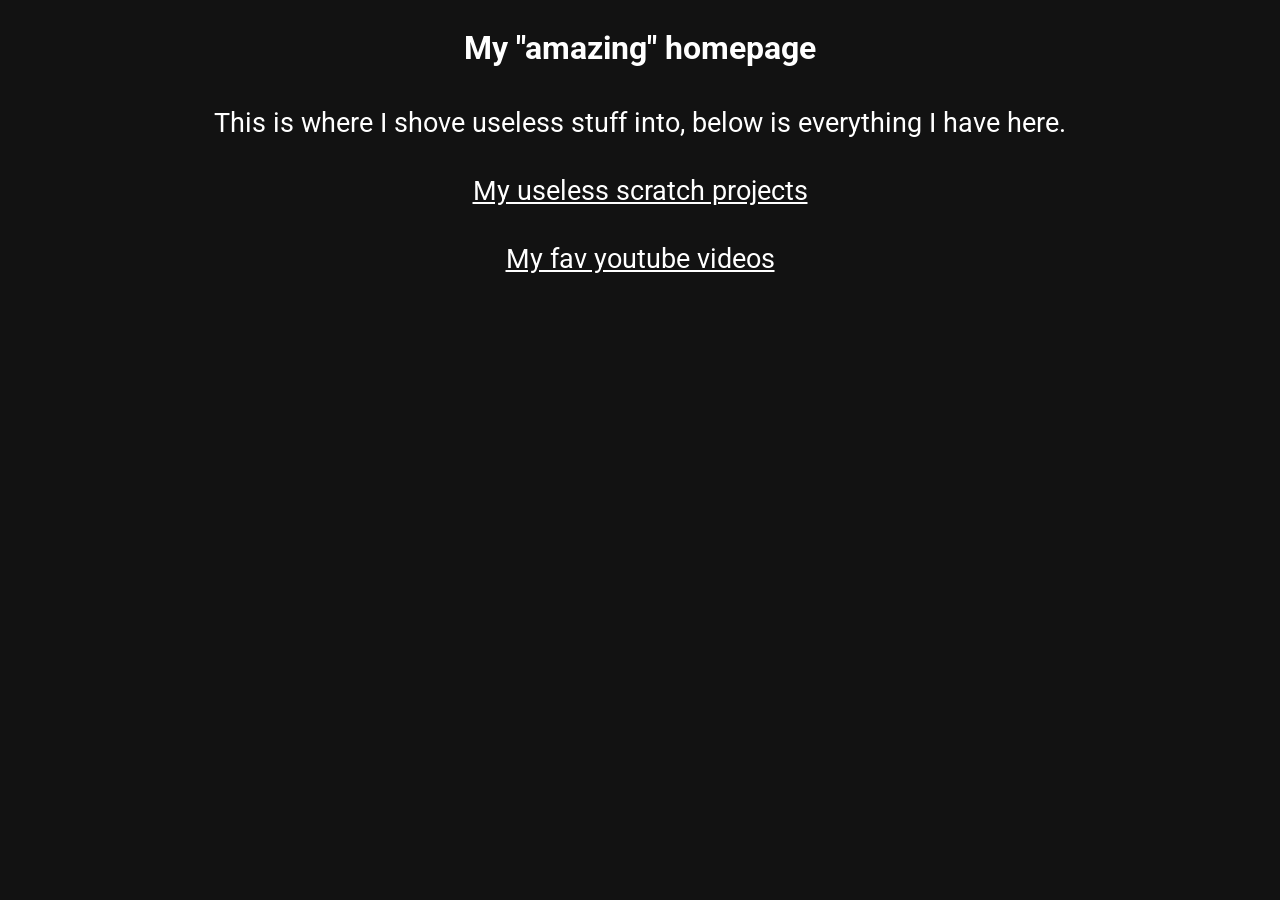
==== commit 4a6fef2a: "Turned this website into a beta homepage for me" ====
--- a/index.html
+++ b/index.html
@@ -2,45 +2,17 @@
 <html lang="en">
 <head>
     <meta charset="UTF-8">
-    <title>Youtube videos for nerds</title>
-    <link rel="stylesheet" href="style.css">
-    <link rel="icon" type="image/x-icon" href="https://www.youtube.com/s/desktop/ee8698c4/img/favicon_32x32.png">
+    <meta name="viewport" content="width=device-width, initial-scale=1.0">
+    <title>A Homepage?</title>
+    <link rel="stylesheet" href="styles/style.css">
+    <link rel="icon" type="image/pmg" href="images/mainicon.png">
 </head>
 <body>
-<div class="main_div">
-    <h1>YouTube videos for nerds like me:)</h1>
-    <a>To start off, we have Jiga Tech videos:D</a>
-    <h1>Installing macOS 27 On An iPad...</h1>
-    <iframe width="852" height="479" src="https://www.youtube.com/embed/Q80JICYlaUM" title="Installing macOS 27 On An iPad..." frameborder="0" allow="accelerometer; autoplay; clipboard-write; encrypted-media; gyroscope; picture-in-picture; web-share" referrerpolicy="strict-origin-when-cross-origin" allowfullscreen></iframe>
-    <h1>Can you install WINDOWS on the PSP?</h1>
-    <iframe width="852" height="479" src="https://www.youtube.com/embed/58roVvNGNN0" title="Can You Install WINDOWS On The PSP?" frameborder="0" allow="accelerometer; autoplay; clipboard-write; encrypted-media; gyroscope; picture-in-picture; web-share" referrerpolicy="strict-origin-when-cross-origin" allowfullscreen></iframe>
-    <h1>Installing Windows On A Chromebook...</h1>
-    <iframe width="852" height="479" src="https://www.youtube.com/embed/crht0i_jyRI" title="Installing Windows On A Chromebook..." frameborder="0" allow="accelerometer; autoplay; clipboard-write; encrypted-media; gyroscope; picture-in-picture; web-share" referrerpolicy="strict-origin-when-cross-origin" allowfullscreen></iframe>
-    <h1>Installing macOS On A Chromebook...</h1>
-    <iframe width="852" height="479" src="https://www.youtube.com/embed/_Xw7yk_ZlBw" title="Installing macOS On A Chromebook..." frameborder="0" allow="accelerometer; autoplay; clipboard-write; encrypted-media; gyroscope; picture-in-picture; web-share" referrerpolicy="strict-origin-when-cross-origin" allowfullscreen></iframe>
-    <h1>Modding the Wii Mini</h1>
-    <iframe width="852" height="479" src="https://www.youtube.com/embed/7BPbZXWyrgA" title="Modding the Wii Mini" frameborder="0" allow="accelerometer; autoplay; clipboard-write; encrypted-media; gyroscope; picture-in-picture; web-share" referrerpolicy="strict-origin-when-cross-origin" allowfullscreen></iframe>
-    <h1>Installing Windows On An Xbox 360...</h1>
-    <iframe width="852" height="479" src="https://www.youtube.com/embed/KaP1374NFRg" title="Installing Windows On An Xbox 360..." frameborder="0" allow="accelerometer; autoplay; clipboard-write; encrypted-media; gyroscope; picture-in-picture; web-share" referrerpolicy="strict-origin-when-cross-origin" allowfullscreen></iframe>
-    <a>And now we have the MetraByte videos, starting off with Installing Minecraft within Minecraft within Minecraft...</a>
-    <iframe width="945" height="540" src="https://www.youtube.com/embed/Di9E1M2FveU" title="Installing Minecraft within Minecraft within Minecraft..." frameborder="0" allow="accelerometer; autoplay; clipboard-write; encrypted-media; gyroscope; picture-in-picture; web-share" referrerpolicy="strict-origin-when-cross-origin" allowfullscreen></iframe>
-    <h1>Installing Mac OS X On a DOUGHNUT (April Fools 2026)</h1>
-    <iframe width="945" height="540" src="https://www.youtube.com/embed/rZ3J-4A0E00" title="Installing Mac OS X On a DOUGHNUT (April Fools 2026)" frameborder="0" allow="accelerometer; autoplay; clipboard-write; encrypted-media; gyroscope; picture-in-picture; web-share" referrerpolicy="strict-origin-when-cross-origin" allowfullscreen></iframe>
-    <h1>Turning my iPhone into a Terrible Windows Phone</h1>
-    <iframe width="945" height="540" src="https://www.youtube.com/embed/H2f_0lHPXfc" title="Turning my iPhone into a Terrible Windows Phone" frameborder="0" allow="accelerometer; autoplay; clipboard-write; encrypted-media; gyroscope; picture-in-picture; web-share" referrerpolicy="strict-origin-when-cross-origin" allowfullscreen></iframe>
-    <h1>Destroying My Computer With Windows XP Horror Edition</h1>
-    <iframe width="945" height="540" src="https://www.youtube.com/embed/OFXDMqabxuI" title="Destroying My Computer With Windows XP Horror Edition" frameborder="0" allow="accelerometer; autoplay; clipboard-write; encrypted-media; gyroscope; picture-in-picture; web-share" referrerpolicy="strict-origin-when-cross-origin" allowfullscreen></iframe>
-    <h1>Installing Red Start OS on a Terrible Computer (Kim Jong Un is in My Walls)</h1>
-    <iframe width="945" height="540" src="https://www.youtube.com/embed/Gatfb-Of8HY" title="Installing Red Star OS on a Terrible Computer (Kim Jong Un is in My Walls)" frameborder="0" allow="accelerometer; autoplay; clipboard-write; encrypted-media; gyroscope; picture-in-picture; web-share" referrerpolicy="strict-origin-when-cross-origin" allowfullscreen></iframe>
-    <h1>Turning my Windows Laptop into a MacBook (for Logic Pro)</h1>
-    <iframe width="945" height="540" src="https://www.youtube.com/embed/4u9hv91cWFI" title="Turning my Windows Laptop into a MacBook (for Logic Pro)" frameborder="0" allow="accelerometer; autoplay; clipboard-write; encrypted-media; gyroscope; picture-in-picture; web-share" referrerpolicy="strict-origin-when-cross-origin" allowfullscreen></iframe>
-    <h1>Installing Windows 95 on a PlayStation 2</h1>
-    <iframe width="945" height="540" src="https://www.youtube.com/embed/NJn9G5nzNj8" title="Installing Windows 95 on a PlayStation 2" frameborder="0" allow="accelerometer; autoplay; clipboard-write; encrypted-media; gyroscope; picture-in-picture; web-share" referrerpolicy="strict-origin-when-cross-origin" allowfullscreen></iframe>
-    <h1>Making my OWN Game Console (Because Real Ones Suck)</h1>
-    <iframe width="945" height="540" src="https://www.youtube.com/embed/iDDyutf7acA" title="Making my OWN Game Console (Because Real Ones Suck)" frameborder="0" allow="accelerometer; autoplay; clipboard-write; encrypted-media; gyroscope; picture-in-picture; web-share" referrerpolicy="strict-origin-when-cross-origin" allowfullscreen></iframe>
-    <h1>Installing Windows 11 on a MacBook Pro from 2007...</h1>
-    <iframe width="945" height="540" src="https://www.youtube.com/embed/2RA-zcBE9aY" title="Installing Windows 11 on a MacBook Pro from 2007..." frameborder="0" allow="accelerometer; autoplay; clipboard-write; encrypted-media; gyroscope; picture-in-picture; web-share" referrerpolicy="strict-origin-when-cross-origin" allowfullscreen></iframe>
-    <a>Also you should check out my ubuntu clones</a>
-    <button onclick=location.href='https://github.com/WindowsTechNerd/ubuntu_custom_flavors'>Go to repo</button>
+    <div class="main_div">
+        <h1>My "amazing" homepage</h1>
+        <a>This is where I shove useless stuff into, below is everything I have here.</a>
+        <a href="pages/scratch.html">My useless scratch projects</a>
+        <a href="pages/youtube.html">My fav youtube videos</a>
+    </div>
 </body>
 </html>
--- a/styles/style.css
+++ b/styles/style.css
@@ -0,0 +1,26 @@
+@import url('https://fonts.googleapis.com/css2?family=Roboto:ital,wght@0,100..900;1,100..900&display=swap');
+
+.main_div {
+    display: flex;
+    align-items: center;
+    justify-content: center;
+    flex-direction: column;
+    text-align: center;
+    font-family: Roboto, sans-serif;
+}
+
+body {
+    background-color: #121212;
+    color: white;
+}
+
+a {
+    font-size: 27px;
+    display: inline-block; /* Required to allow top/bottom margins */
+    margin: 0.67em 0;
+    color:white;
+}
+
+p {
+    font-size: 27px;
+}    
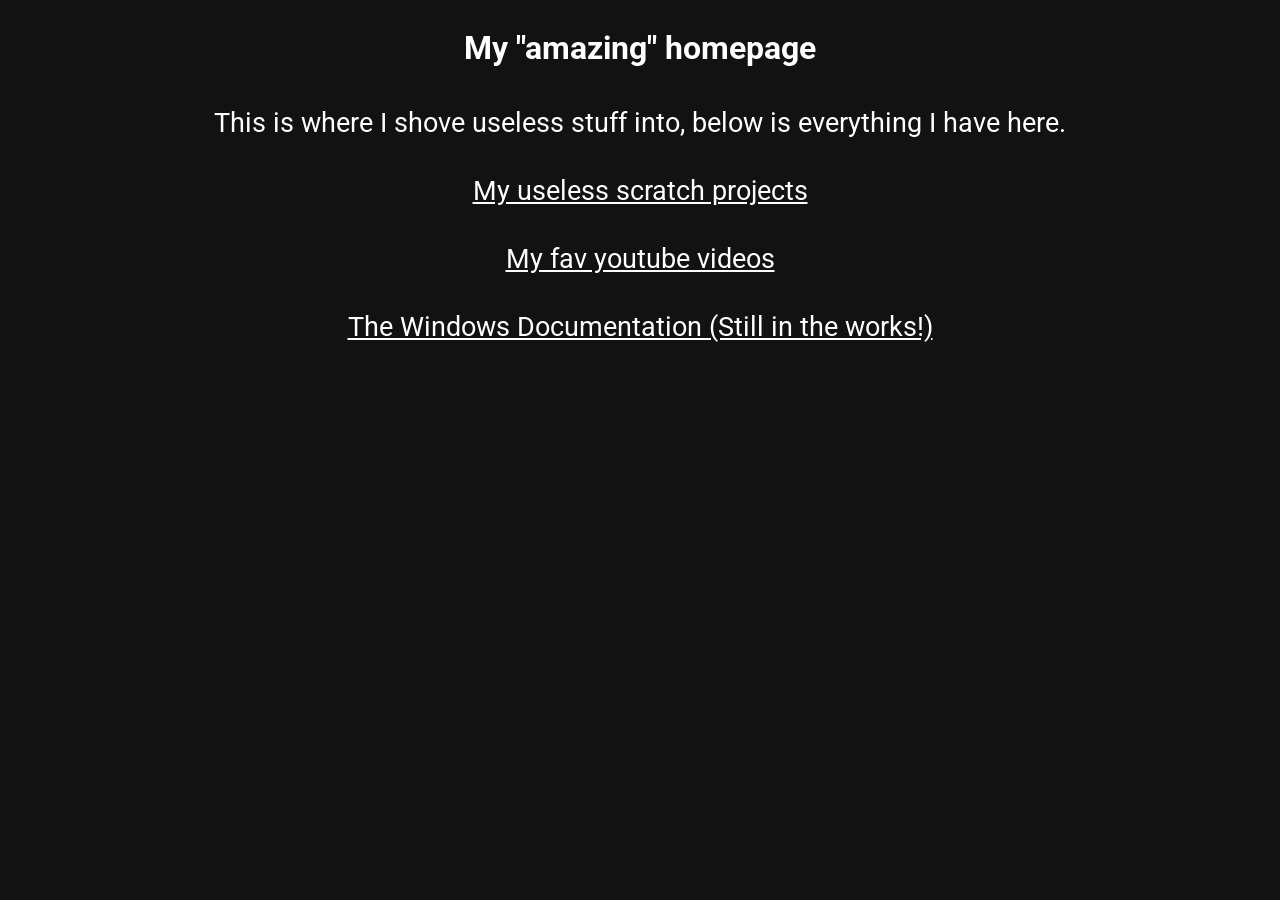
==== commit 57dba512: "Made the base for a windows documentation." ====
--- a/index.html
+++ b/index.html
@@ -13,6 +13,7 @@
         <a>This is where I shove useless stuff into, below is everything I have here.</a>
         <a href="pages/scratch.html">My useless scratch projects</a>
         <a href="pages/youtube.html">My fav youtube videos</a>
+        <a href="/pages/the_windows_documentation/home.html">The Windows Documentation (Still in the works!)</a>
     </div>
 </body>
 </html>
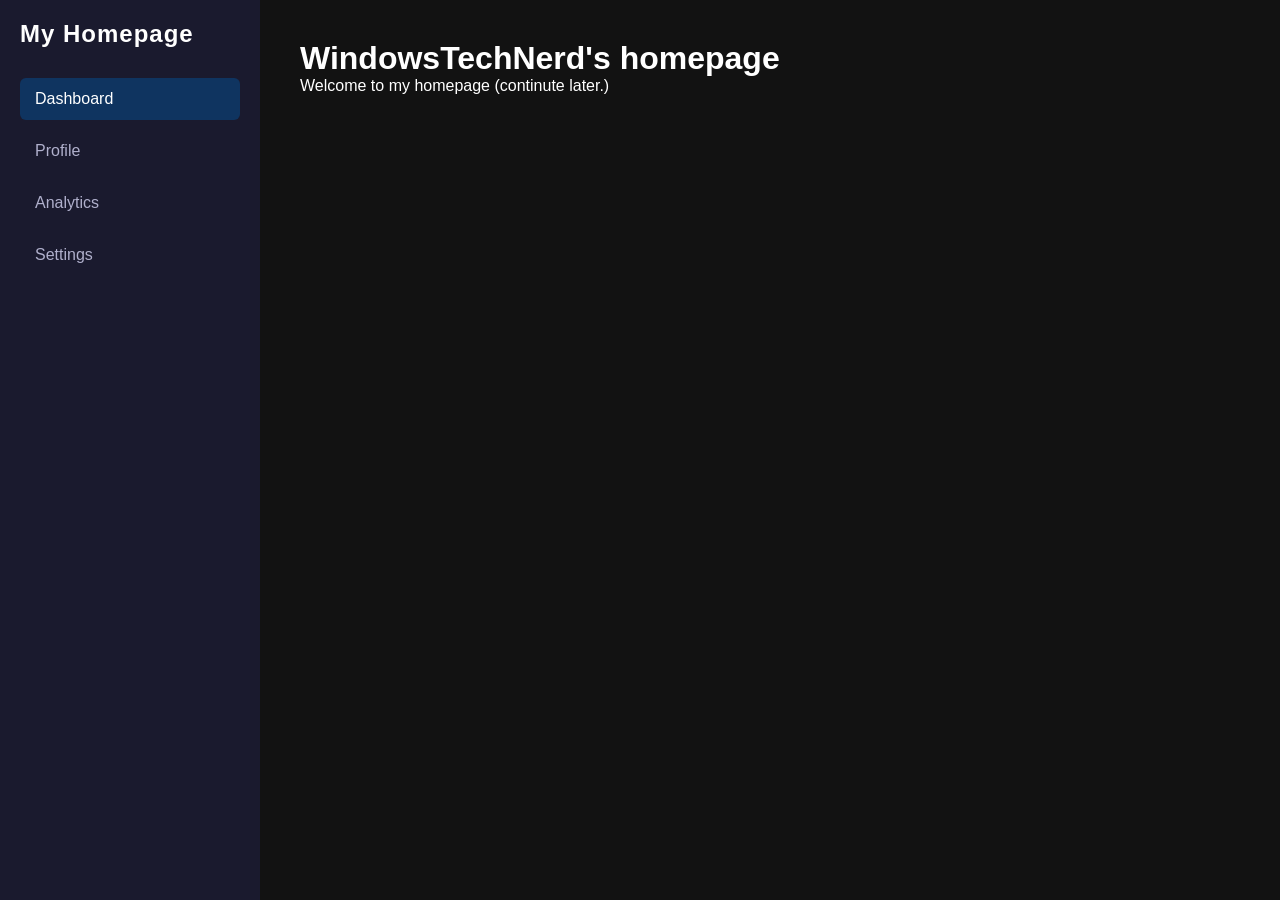
==== commit 79480fe2: "Currently started revamping the website." ====
--- a/index.html
+++ b/index.html
@@ -3,17 +3,31 @@
 <head>
     <meta charset="UTF-8">
     <meta name="viewport" content="width=device-width, initial-scale=1.0">
-    <title>A Homepage?</title>
+    <title>Sidebar Layout</title>
     <link rel="stylesheet" href="styles/style.css">
-    <link rel="icon" type="image/pmg" href="images/mainicon.png">
 </head>
 <body>
-    <div class="main_div">
-        <h1>My "amazing" homepage</h1>
-        <a>This is where I shove useless stuff into, below is everything I have here.</a>
-        <a href="pages/scratch.html">My useless scratch projects</a>
-        <a href="pages/youtube.html">My fav youtube videos</a>
-        <a href="/pages/the_windows_documentation/home.html">The Windows Documentation (Still in the works!)</a>
+
+    <!-- Changed class here to match the CSS container -->
+    <div class="page-container">
+        <!-- Sidebar -->
+        <aside class="sidebar">
+            <div class="sidebar-logo">My Homepage</div>
+            <nav class="sidebar-nav">
+                <!-- Cleaned up listless links -->
+                <a href="index.html" class="active">Dashboard</a>
+                <a href="#">Profile</a>
+                <a href="#">Analytics</a>
+                <a href="#">Settings</a>
+            </nav>
+        </aside>
+
+        <!-- Main Content Area -->
+        <main class="main-content">
+            <h1>WindowsTechNerd's homepage</h1>
+            <p>Welcome to my homepage (continute later.)</p>
+        </main>
     </div>
+
 </body>
-</html>+</html>
--- a/styles/style.css
+++ b/styles/style.css
@@ -1,26 +1,75 @@
-@import url('https://fonts.googleapis.com/css2?family=Roboto:ital,wght@0,100..900;1,100..900&display=swap');
-
-.main_div {
-    display: flex;
-    align-items: center;
-    justify-content: center;
-    flex-direction: column;
-    text-align: center;
-    font-family: Roboto, sans-serif;
+/* Reset margins and defaults */
+* {
+  margin: 0;
+  padding: 0;
+  box-sizing: border-box;
+  font-family: 'Segoe UI', Tahoma, Geneva, Verdana, sans-serif;
 }
 
-body {
-    background-color: #121212;
-    color: white;
+/* Flexbox container to line up sidebar and content horizontally */
+.page-container {
+  display: flex;
+  min-height: 100vh;
 }
 
-a {
-    font-size: 27px;
-    display: inline-block; /* Required to allow top/bottom margins */
-    margin: 0.67em 0;
-    color:white;
+/* Sidebar Styling */
+.sidebar {
+  width: 260px;
+  background-color: #1a1a2e;
+  color: #fff;
+  padding: 20px;
+  display: flex;
+  flex-direction: column;
+  flex-shrink: 0; /* Prevents the sidebar from squishing */
 }
 
-p {
-    font-size: 27px;
-}    +.sidebar-logo {
+  font-size: 24px;
+  font-weight: bold;
+  margin-bottom: 30px;
+  letter-spacing: 1px;
+}
+
+/* Updated to style the direct anchor tags instead of old list tags */
+.sidebar-nav {
+  display: flex;
+  flex-direction: column;
+  gap: 10px; /* Replaces li margin-bottom for spacing */
+}
+
+/* Sidebar Links */
+.sidebar-nav a {
+  display: block;
+  color: #b0b0cc;
+  text-decoration: none;
+  padding: 12px 15px;
+  border-radius: 6px;
+  transition: all 0.3s ease;
+}
+
+/* Hover and Active State Colors */
+.sidebar-nav a:hover, 
+.sidebar-nav a.active {
+  background-color: #0f3460;
+  color: #fff;
+}
+
+/* Main Content Area Styling */
+.main-content {
+  flex-grow: 1; /* Takes up all remaining horizontal space */
+  padding: 40px;
+  background-color: #121212;
+  color: white;
+}
+
+/* Responsive adjustment for tablets/mobile screens */
+@media (max-width: 768px) {
+  .page-container {
+    flex-direction: column; /* Stacks sidebar over content on small screens */
+  }
+
+  .sidebar {
+    width: 100%;
+    height: auto;
+  }
+}
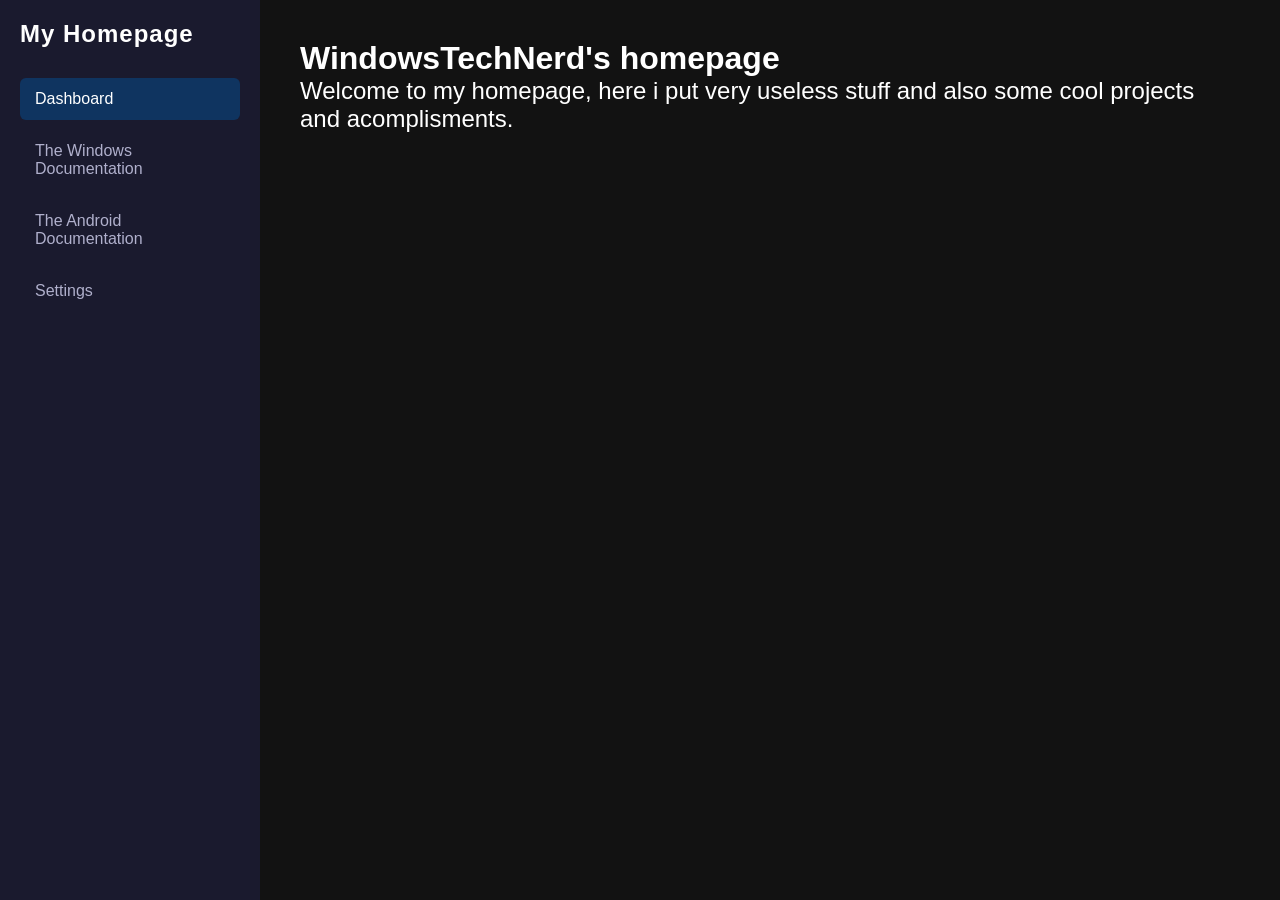
==== commit 90509f32: "Still working on it." ====
--- a/index.html
+++ b/index.html
@@ -3,7 +3,7 @@
 <head>
     <meta charset="UTF-8">
     <meta name="viewport" content="width=device-width, initial-scale=1.0">
-    <title>Sidebar Layout</title>
+    <title>A Homepage?</title>
     <link rel="stylesheet" href="styles/style.css">
 </head>
 <body>
@@ -15,9 +15,9 @@
             <div class="sidebar-logo">My Homepage</div>
             <nav class="sidebar-nav">
                 <!-- Cleaned up listless links -->
-                <a href="index.html" class="active">Dashboard</a>
-                <a href="#">Profile</a>
-                <a href="#">Analytics</a>
+                <a href="#" class="active">Dashboard</a>
+                <a href="pages/the_windows_documentation/home.html">The Windows Documentation</a>
+                <a href="pages/the_android_documentation/home.html">The Android Documentation</a>
                 <a href="#">Settings</a>
             </nav>
         </aside>
@@ -25,7 +25,7 @@
         <!-- Main Content Area -->
         <main class="main-content">
             <h1>WindowsTechNerd's homepage</h1>
-            <p>Welcome to my homepage (continute later.)</p>
+            <p>Welcome to my homepage, here i put very useless stuff and also some cool projects and acomplisments.</p>
         </main>
     </div>
 
--- a/styles/style.css
+++ b/styles/style.css
@@ -10,6 +10,10 @@
 .page-container {
   display: flex;
   min-height: 100vh;
+}
+
+p {
+  font-size: 24px;
 }
 
 /* Sidebar Styling */
